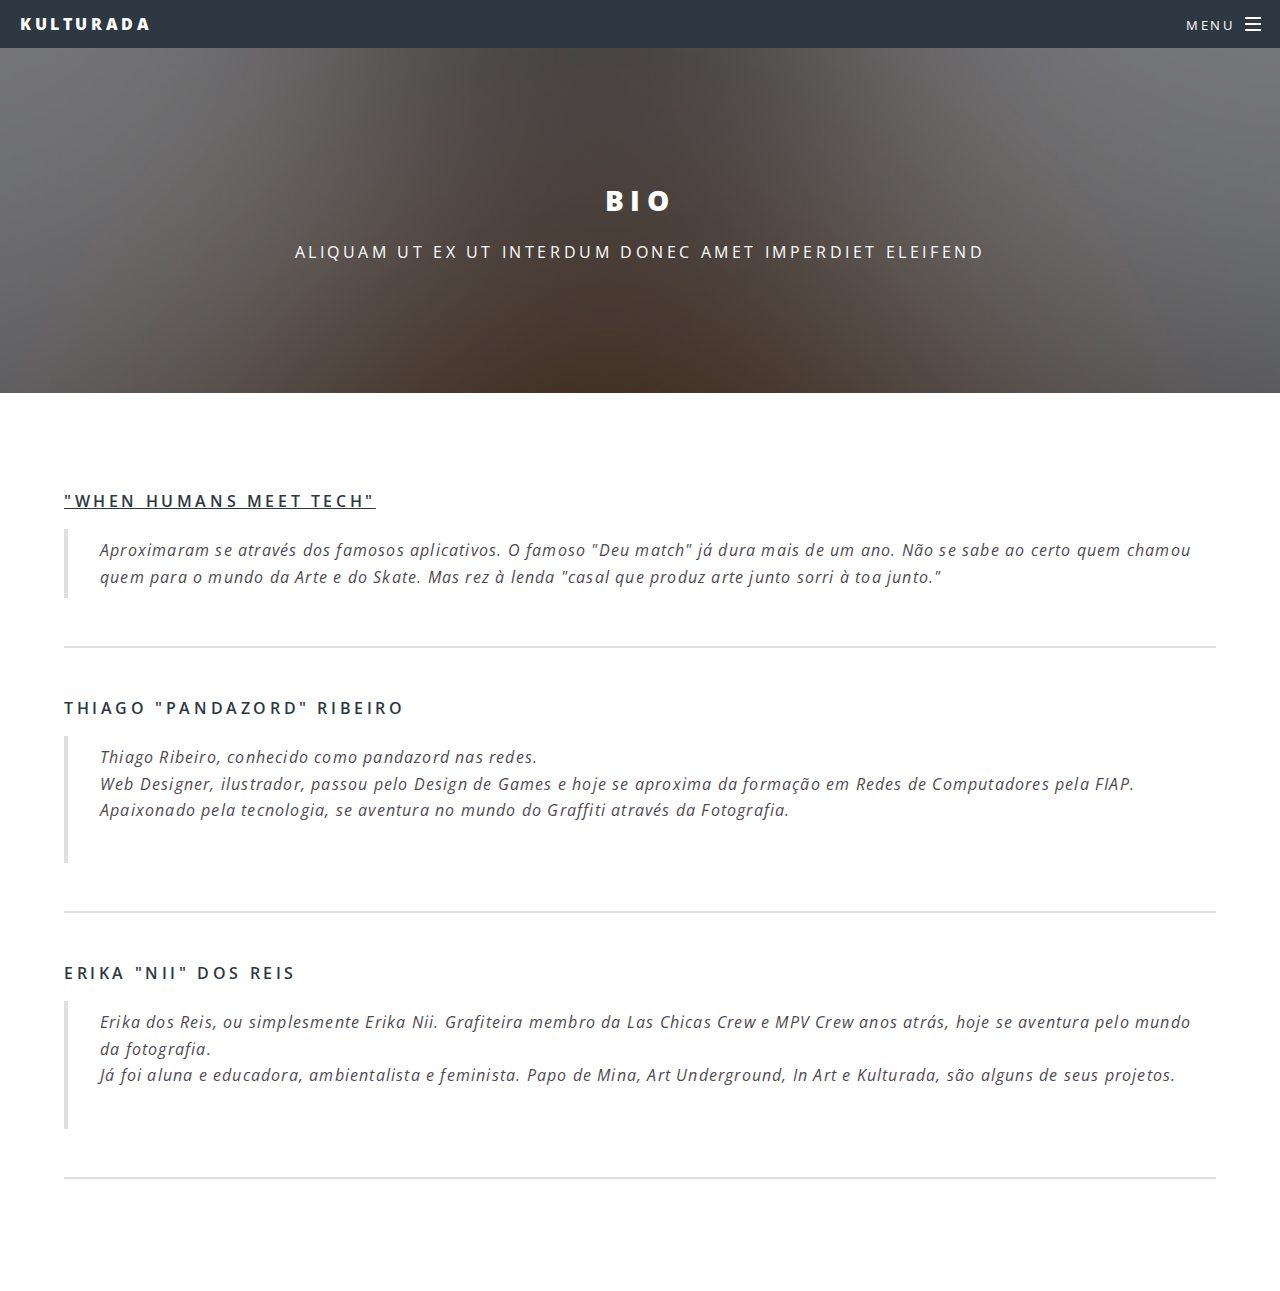
==== bio.html @ b76f2cf1 "Update bio.html" ====
<!DOCTYPE HTML>
<!--
	Spectral by HTML5 UP
	html5up.net | @ajlkn
	Free for personal and commercial use under the CCA 3.0 license (html5up.net/license)
-->
<html>
	<head>
		<title>Bio</title>
		<meta charset="utf-8" />
		<meta name="viewport" content="width=device-width, initial-scale=1, user-scalable=no" />
		<link rel="stylesheet" href="assets/css/main.css" />
		<noscript><link rel="stylesheet" href="assets/css/noscript.css" /></noscript>
	</head>
	<body class="is-preload">

		<!-- Page Wrapper -->
			<div id="page-wrapper">

				<!-- Header -->
					<header id="header">
						<h1><a href="index.html">Kulturada</a></h1>
						<nav id="nav">
							<ul>
								<li class="special">
									<a href="#menu" class="menuToggle"><span>Menu</span></a>
									<div id="menu">
										<ul>
											<li><a href="index.html">Home</a></li>
											<li><a href="loja.html">Loja</a></li>
											<li><a href="bio.html">Bio</a></li>
											<li><a href="contato.html">Contato</a></li>
										</ul>
									</div>
								</li>
							</ul>
						</nav>
					</header>

				<!-- Main -->
					<article id="main">
						<header>
							<h2>Bio</h2>
							<p>Aliquam ut ex ut interdum donec amet imperdiet eleifend</p>
						</header>
						<section class="wrapper style5">
							<div class="inner">

								<section>
									<h4><b><u>"When Humans meet Tech"</b></u></h4>
									<blockquote>Aproximaram se através dos famosos aplicativos. O famoso "Deu match" já dura mais de um ano. Não se sabe ao certo quem chamou quem para o mundo da Arte e do Skate. Mas rez à lenda "casal que produz arte junto sorri à toa junto."</blockquote>
									<hr />
									
									<h4><b>Thiago "pandazord" Ribeiro</b></h4>
									<blockquote>Thiago Ribeiro, conhecido como pandazord nas redes.
									<p>Web Designer, ilustrador, passou pelo Design de Games e hoje se aproxima da formação em Redes de Computadores pela FIAP. Apaixonado pela tecnologia, se aventura no mundo do Graffiti através da Fotografia.</p></blockquote>
									<hr />
									<h4><b>Erika "Nii" dos Reis</b></h4>
									<blockquote>Erika dos Reis, ou simplesmente Erika Nii.
									Grafiteira membro da Las Chicas Crew e MPV Crew anos atrás, hoje se aventura pelo mundo da fotografia.
									<p>Já foi aluna e educadora, ambientalista e feminista. Papo de Mina, Art Underground, In Art e Kulturada, são alguns de seus projetos.</p></blockquote>
									<hr />
								


			</div>

		<!-- Scripts -->
			<script src="assets/js/jquery.min.js"></script>
			<script src="assets/js/jquery.scrollex.min.js"></script>
			<script src="assets/js/jquery.scrolly.min.js"></script>
			<script src="assets/js/browser.min.js"></script>
			<script src="assets/js/breakpoints.min.js"></script>
			<script src="assets/js/util.js"></script>
			<script src="assets/js/main.js"></script>

	</body>
</html>
---- assets/css/main.css ----
@import url(font-awesome.min.css);
@import url("https://fonts.googleapis.com/css?family=Open+Sans:400,400italic,600,600italic,800,800italic");

/*
	Spectral by HTML5 UP
	html5up.net | @ajlkn
	Free for personal and commercial use under the CCA 3.0 license (html5up.net/license)
*/

html, body, div, span, applet, object,
iframe, h1, h2, h3, h4, h5, h6, p, blockquote,
pre, a, abbr, acronym, address, big, cite,
code, del, dfn, em, img, ins, kbd, q, s, samp,
small, strike, strong, sub, sup, tt, var, b,
u, i, center, dl, dt, dd, ol, ul, li, fieldset,
form, label, legend, table, caption, tbody,
tfoot, thead, tr, th, td, article, aside,
canvas, details, embed, figure, figcaption,
footer, header, hgroup, menu, nav, output, ruby,
section, summary, time, mark, audio, video {
	margin: 0;
	padding: 0;
	border: 0;
	font-size: 100%;
	font: inherit;
	vertical-align: baseline;}

article, aside, details, figcaption, figure,
footer, header, hgroup, menu, nav, section {
	display: block;}

body {
	line-height: 1;
}

ol, ul {
	list-style: none;
}

blockquote, q {
	quotes: none;
}

	blockquote:before, blockquote:after, q:before, q:after {
		content: '';
		content: none;
	}

table {
	border-collapse: collapse;
	border-spacing: 0;
}

body {
	-webkit-text-size-adjust: none;
}

mark {
	background-color: transparent;
	color: inherit;
}

input::-moz-focus-inner {
	border: 0;
	padding: 0;
}

input, select, textarea {
	-moz-appearance: none;
	-webkit-appearance: none;
	-ms-appearance: none;
	appearance: none;
}

/* Basic */

	@-ms-viewport {
		width: device-width;
	}

	html {
		box-sizing: border-box;
	}

	*, *:before, *:after {
		box-sizing: inherit;
	}

	body {
		background: #2e3842;
	}

		body.is-preload *, body.is-preload *:before, body.is-preload *:after {
			-moz-animation: none !important;
			-webkit-animation: none !important;
			-ms-animation: none !important;
			animation: none !important;
			-moz-transition: none !important;
			-webkit-transition: none !important;
			-ms-transition: none !important;
			transition: none !important;
		}

	body, input, select, textarea {
		color: #fff;
		font-family: "Open Sans", Helvetica, sans-serif;
		font-size: 15pt;
		font-weight: 400;
		letter-spacing: 0.075em;
		line-height: 1.65em;
	}

		@media screen and (max-width: 1680px) {

			body, input, select, textarea {
				font-size: 13pt;
			}

		}

		@media screen and (max-width: 1280px) {

			body, input, select, textarea {
				font-size: 12pt;
			}

		}

		@media screen and (max-width: 736px) {

			body, input, select, textarea {
				font-size: 11pt;
				letter-spacing: 0.0375em;
			}

		}

	a {
		-moz-transition: color 0.2s ease, border-bottom-color 0.2s ease;
		-webkit-transition: color 0.2s ease, border-bottom-color 0.2s ease;
		-ms-transition: color 0.2s ease, border-bottom-color 0.2s ease;
		transition: color 0.2s ease, border-bottom-color 0.2s ease;
		border-bottom: dotted 1px;
		color: inherit;
		text-decoration: none;
	}

		a:hover {
			border-bottom-color: transparent;
		}

	strong, b {
		color: #fff;
		font-weight: 600;
	}

	em, i {
		font-style: italic;
	}

	p {
		margin: 0 0 2em 0;
	}

	h1, h2, h3, h4, h5, h6 {
		color: #fff;
		font-weight: 800;
		letter-spacing: 0.225em;
		line-height: 1em;
		margin: 0 0 1em 0;
		text-transform: uppercase;
	}

		h1 a, h2 a, h3 a, h4 a, h5 a, h6 a {
			color: inherit;
			text-decoration: none;
		}

	h2 {
		font-size: 1.35em;
		line-height: 1.75em;
	}

		@media screen and (max-width: 736px) {

			h2 {
				font-size: 1.1em;
				line-height: 1.65em;
			}

		}

	h3 {
		font-size: 1.15em;
		line-height: 1.75em;
	}

		@media screen and (max-width: 736px) {

			h3 {
				font-size: 1em;
				line-height: 1.65em;
			}

		}

	h4 {
		font-size: 1em;
		line-height: 1.5em;
	}

	h5 {
		font-size: 0.8em;
		line-height: 1.5em;
	}

	h6 {
		font-size: 0.7em;
		line-height: 1.5em;
	}

	sub {
		font-size: 0.8em;
		position: relative;
		top: 0.5em;
	}

	sup {
		font-size: 0.8em;
		position: relative;
		top: -0.5em;
	}

	hr {
		border: 0;
		border-bottom: solid 2px #fff;
		margin: 3em 0;
	}

		hr.major {
			margin: 4.5em 0;
		}

	blockquote {
		border-left: solid 4px #fff;
		font-style: italic;
		margin: 0 0 2em 0;
		padding: 0.5em 0 0.5em 2em;
	}

	code {
		background: rgba(144, 144, 144, 0.25);
		border-radius: 3px;
		font-family: "Courier New", monospace;
		font-size: 0.9em;
		letter-spacing: 0;
		margin: 0 0.25em;
		padding: 0.25em 0.65em;
	}

	pre {
		-webkit-overflow-scrolling: touch;
		font-family: "Courier New", monospace;
		font-size: 0.9em;
		margin: 0 0 2em 0;
	}

		pre code {
			display: block;
			line-height: 1.75em;
			padding: 1em 1.5em;
			overflow-x: auto;
		}

	.align-left {
		text-align: left;
	}

	.align-center {
		text-align: center;
	}

	.align-right {
		text-align: right;
	}

/* Row */

	.row {
		display: flex;
		flex-wrap: wrap;
		box-sizing: border-box;
		align-items: stretch;
	}

		.row > * {
			box-sizing: border-box;
		}

		.row.gtr-uniform > * > :last-child {
			margin-bottom: 0;
		}

		.row.aln-left {
			justify-content: flex-start;
		}

		.row.aln-center {
			justify-content: center;
		}

		.row.aln-right {
			justify-content: flex-end;
		}

		.row.aln-top {
			align-items: flex-start;
		}

		.row.aln-middle {
			align-items: center;
		}

		.row.aln-bottom {
			align-items: flex-end;
		}

		.row > .imp {
			order: -1;
		}

		.row > .col-1 {
			width: 8.3333333333%;
		}

		.row > .off-1 {
			margin-left: 8.3333333333%;
		}

		.row > .col-2 {
			width: 16.6666666667%;
		}

		.row > .off-2 {
			margin-left: 16.6666666667%;
		}

		.row > .col-3 {
			width: 25%;
		}

		.row > .off-3 {
			margin-left: 25%;
		}

		.row > .col-4 {
			width: 33.3333333333%;
		}

		.row > .off-4 {
			margin-left: 33.3333333333%;
		}

		.row > .col-5 {
			width: 41.6666666667%;
		}

		.row > .off-5 {
			margin-left: 41.6666666667%;
		}

		.row > .col-6 {
			width: 50%;
		}

		.row > .off-6 {
			margin-left: 50%;
		}

		.row > .col-7 {
			width: 58.3333333333%;
		}

		.row > .off-7 {
			margin-left: 58.3333333333%;
		}

		.row > .col-8 {
			width: 66.6666666667%;
		}

		.row > .off-8 {
			margin-left: 66.6666666667%;
		}

		.row > .col-9 {
			width: 75%;
		}

		.row > .off-9 {
			margin-left: 75%;
		}

		.row > .col-10 {
			width: 83.3333333333%;
		}

		.row > .off-10 {
			margin-left: 83.3333333333%;
		}

		.row > .col-11 {
			width: 91.6666666667%;
		}

		.row > .off-11 {
			margin-left: 91.6666666667%;
		}

		.row > .col-12 {
			width: 100%;
		}

		.row > .off-12 {
			margin-left: 100%;
		}

		.row.gtr-0 {
			margin-top: 0;
			margin-left: 0em;
		}

			.row.gtr-0 > * {
				padding: 0 0 0 0em;
			}

			.row.gtr-0.gtr-uniform {
				margin-top: 0em;
			}

				.row.gtr-0.gtr-uniform > * {
					padding-top: 0em;
				}

		.row.gtr-25 {
			margin-top: 0;
			margin-left: -0.375em;
		}

			.row.gtr-25 > * {
				padding: 0 0 0 0.375em;
			}

			.row.gtr-25.gtr-uniform {
				margin-top: -0.375em;
			}

				.row.gtr-25.gtr-uniform > * {
					padding-top: 0.375em;
				}

		.row.gtr-50 {
			margin-top: 0;
			margin-left: -0.75em;
		}

			.row.gtr-50 > * {
				padding: 0 0 0 0.75em;
			}

			.row.gtr-50.gtr-uniform {
				margin-top: -0.75em;
			}

				.row.gtr-50.gtr-uniform > * {
					padding-top: 0.75em;
				}

		.row {
			margin-top: 0;
			margin-left: -1.5em;
		}

			.row > * {
				padding: 0 0 0 1.5em;
			}

			.row.gtr-uniform {
				margin-top: -1.5em;
			}

				.row.gtr-uniform > * {
					padding-top: 1.5em;
				}

		.row.gtr-150 {
			margin-top: 0;
			margin-left: -2.25em;
		}

			.row.gtr-150 > * {
				padding: 0 0 0 2.25em;
			}

			.row.gtr-150.gtr-uniform {
				margin-top: -2.25em;
			}

				.row.gtr-150.gtr-uniform > * {
					padding-top: 2.25em;
				}

		.row.gtr-200 {
			margin-top: 0;
			margin-left: -3em;
		}

			.row.gtr-200 > * {
				padding: 0 0 0 3em;
			}

			.row.gtr-200.gtr-uniform {
				margin-top: -3em;
			}

				.row.gtr-200.gtr-uniform > * {
					padding-top: 3em;
				}

		@media screen and (max-width: 1680px) {

			.row {
				display: flex;
				flex-wrap: wrap;
				box-sizing: border-box;
				align-items: stretch;
			}

				.row > * {
					box-sizing: border-box;
				}

				.row.gtr-uniform > * > :last-child {
					margin-bottom: 0;
				}

				.row.aln-left {
					justify-content: flex-start;
				}

				.row.aln-center {
					justify-content: center;
				}

				.row.aln-right {
					justify-content: flex-end;
				}

				.row.aln-top {
					align-items: flex-start;
				}

				.row.aln-middle {
					align-items: center;
				}

				.row.aln-bottom {
					align-items: flex-end;
				}

				.row > .imp-xlarge {
					order: -1;
				}

				.row > .col-1-xlarge {
					width: 8.3333333333%;
				}

				.row > .off-1-xlarge {
					margin-left: 8.3333333333%;
				}

				.row > .col-2-xlarge {
					width: 16.6666666667%;
				}

				.row > .off-2-xlarge {
					margin-left: 16.6666666667%;
				}

				.row > .col-3-xlarge {
					width: 25%;
				}

				.row > .off-3-xlarge {
					margin-left: 25%;
				}

				.row > .col-4-xlarge {
					width: 33.3333333333%;
				}

				.row > .off-4-xlarge {
					margin-left: 33.3333333333%;
				}

				.row > .col-5-xlarge {
					width: 41.6666666667%;
				}

				.row > .off-5-xlarge {
					margin-left: 41.6666666667%;
				}

				.row > .col-6-xlarge {
					width: 50%;
				}

				.row > .off-6-xlarge {
					margin-left: 50%;
				}

				.row > .col-7-xlarge {
					width: 58.3333333333%;
				}

				.row > .off-7-xlarge {
					margin-left: 58.3333333333%;
				}

				.row > .col-8-xlarge {
					width: 66.6666666667%;
				}

				.row > .off-8-xlarge {
					margin-left: 66.6666666667%;
				}

				.row > .col-9-xlarge {
					width: 75%;
				}

				.row > .off-9-xlarge {
					margin-left: 75%;
				}

				.row > .col-10-xlarge {
					width: 83.3333333333%;
				}

				.row > .off-10-xlarge {
					margin-left: 83.3333333333%;
				}

				.row > .col-11-xlarge {
					width: 91.6666666667%;
				}

				.row > .off-11-xlarge {
					margin-left: 91.6666666667%;
				}

				.row > .col-12-xlarge {
					width: 100%;
				}

				.row > .off-12-xlarge {
					margin-left: 100%;
				}

				.row.gtr-0 {
					margin-top: 0;
					margin-left: 0em;
				}

					.row.gtr-0 > * {
						padding: 0 0 0 0em;
					}

					.row.gtr-0.gtr-uniform {
						margin-top: 0em;
					}

						.row.gtr-0.gtr-uniform > * {
							padding-top: 0em;
						}

				.row.gtr-25 {
					margin-top: 0;
					margin-left: -0.375em;
				}

					.row.gtr-25 > * {
						padding: 0 0 0 0.375em;
					}

					.row.gtr-25.gtr-uniform {
						margin-top: -0.375em;
					}

						.row.gtr-25.gtr-uniform > * {
							padding-top: 0.375em;
						}

				.row.gtr-50 {
					margin-top: 0;
					margin-left: -0.75em;
				}

					.row.gtr-50 > * {
						padding: 0 0 0 0.75em;
					}

					.row.gtr-50.gtr-uniform {
						margin-top: -0.75em;
					}

						.row.gtr-50.gtr-uniform > * {
							padding-top: 0.75em;
						}

				.row {
					margin-top: 0;
					margin-left: -1.5em;
				}

					.row > * {
						padding: 0 0 0 1.5em;
					}

					.row.gtr-uniform {
						margin-top: -1.5em;
					}

						.row.gtr-uniform > * {
							padding-top: 1.5em;
						}

				.row.gtr-150 {
					margin-top: 0;
					margin-left: -2.25em;
				}

					.row.gtr-150 > * {
						padding: 0 0 0 2.25em;
					}

					.row.gtr-150.gtr-uniform {
						margin-top: -2.25em;
					}

						.row.gtr-150.gtr-uniform > * {
							padding-top: 2.25em;
						}

				.row.gtr-200 {
					margin-top: 0;
					margin-left: -3em;
				}

					.row.gtr-200 > * {
						padding: 0 0 0 3em;
					}

					.row.gtr-200.gtr-uniform {
						margin-top: -3em;
					}

						.row.gtr-200.gtr-uniform > * {
							padding-top: 3em;
						}

		}

		@media screen and (max-width: 1280px) {

			.row {
				display: flex;
				flex-wrap: wrap;
				box-sizing: border-box;
				align-items: stretch;
			}

				.row > * {
					box-sizing: border-box;
				}

				.row.gtr-uniform > * > :last-child {
					margin-bottom: 0;
				}

				.row.aln-left {
					justify-content: flex-start;
				}

				.row.aln-center {
					justify-content: center;
				}

				.row.aln-right {
					justify-content: flex-end;
				}

				.row.aln-top {
					align-items: flex-start;
				}

				.row.aln-middle {
					align-items: center;
				}

				.row.aln-bottom {
					align-items: flex-end;
				}

				.row > .imp-large {
					order: -1;
				}

				.row > .col-1-large {
					width: 8.3333333333%;
				}

				.row > .off-1-large {
					margin-left: 8.3333333333%;
				}

				.row > .col-2-large {
					width: 16.6666666667%;
				}

				.row > .off-2-large {
					margin-left: 16.6666666667%;
				}

				.row > .col-3-large {
					width: 25%;
				}

				.row > .off-3-large {
					margin-left: 25%;
				}

				.row > .col-4-large {
					width: 33.3333333333%;
				}

				.row > .off-4-large {
					margin-left: 33.3333333333%;
				}

				.row > .col-5-large {
					width: 41.6666666667%;
				}

				.row > .off-5-large {
					margin-left: 41.6666666667%;
				}

				.row > .col-6-large {
					width: 50%;
				}

				.row > .off-6-large {
					margin-left: 50%;
				}

				.row > .col-7-large {
					width: 58.3333333333%;
				}

				.row > .off-7-large {
					margin-left: 58.3333333333%;
				}

				.row > .col-8-large {
					width: 66.6666666667%;
				}

				.row > .off-8-large {
					margin-left: 66.6666666667%;
				}

				.row > .col-9-large {
					width: 75%;
				}

				.row > .off-9-large {
					margin-left: 75%;
				}

				.row > .col-10-large {
					width: 83.3333333333%;
				}

				.row > .off-10-large {
					margin-left: 83.3333333333%;
				}

				.row > .col-11-large {
					width: 91.6666666667%;
				}

				.row > .off-11-large {
					margin-left: 91.6666666667%;
				}

				.row > .col-12-large {
					width: 100%;
				}

				.row > .off-12-large {
					margin-left: 100%;
				}

				.row.gtr-0 {
					margin-top: 0;
					margin-left: 0em;
				}

					.row.gtr-0 > * {
						padding: 0 0 0 0em;
					}

					.row.gtr-0.gtr-uniform {
						margin-top: 0em;
					}

						.row.gtr-0.gtr-uniform > * {
							padding-top: 0em;
						}

				.row.gtr-25 {
					margin-top: 0;
					margin-left: -0.375em;
				}

					.row.gtr-25 > * {
						padding: 0 0 0 0.375em;
					}

					.row.gtr-25.gtr-uniform {
						margin-top: -0.375em;
					}

						.row.gtr-25.gtr-uniform > * {
							padding-top: 0.375em;
						}

				.row.gtr-50 {
					margin-top: 0;
					margin-left: -0.75em;
				}

					.row.gtr-50 > * {
						padding: 0 0 0 0.75em;
					}

					.row.gtr-50.gtr-uniform {
						margin-top: -0.75em;
					}

						.row.gtr-50.gtr-uniform > * {
							padding-top: 0.75em;
						}

				.row {
					margin-top: 0;
					margin-left: -1.5em;
				}

					.row > * {
						padding: 0 0 0 1.5em;
					}

					.row.gtr-uniform {
						margin-top: -1.5em;
					}

						.row.gtr-uniform > * {
							padding-top: 1.5em;
						}

				.row.gtr-150 {
					margin-top: 0;
					margin-left: -2.25em;
				}

					.row.gtr-150 > * {
						padding: 0 0 0 2.25em;
					}

					.row.gtr-150.gtr-uniform {
						margin-top: -2.25em;
					}

						.row.gtr-150.gtr-uniform > * {
							padding-top: 2.25em;
						}

				.row.gtr-200 {
					margin-top: 0;
					margin-left: -3em;
				}

					.row.gtr-200 > * {
						padding: 0 0 0 3em;
					}

					.row.gtr-200.gtr-uniform {
						margin-top: -3em;
					}

						.row.gtr-200.gtr-uniform > * {
							padding-top: 3em;
						}

		}

		@media screen and (max-width: 980px) {

			.row {
				display: flex;
				flex-wrap: wrap;
				box-sizing: border-box;
				align-items: stretch;
			}

				.row > * {
					box-sizing: border-box;
				}

				.row.gtr-uniform > * > :last-child {
					margin-bottom: 0;
				}

				.row.aln-left {
					justify-content: flex-start;
				}

				.row.aln-center {
					justify-content: center;
				}

				.row.aln-right {
					justify-content: flex-end;
				}

				.row.aln-top {
					align-items: flex-start;
				}

				.row.aln-middle {
					align-items: center;
				}

				.row.aln-bottom {
					align-items: flex-end;
				}

				.row > .imp-medium {
					order: -1;
				}

				.row > .col-1-medium {
					width: 8.3333333333%;
				}

				.row > .off-1-medium {
					margin-left: 8.3333333333%;
				}

				.row > .col-2-medium {
					width: 16.6666666667%;
				}

				.row > .off-2-medium {
					margin-left: 16.6666666667%;
				}

				.row > .col-3-medium {
					width: 25%;
				}

				.row > .off-3-medium {
					margin-left: 25%;
				}

				.row > .col-4-medium {
					width: 33.3333333333%;
				}

				.row > .off-4-medium {
					margin-left: 33.3333333333%;
				}

				.row > .col-5-medium {
					width: 41.6666666667%;
				}

				.row > .off-5-medium {
					margin-left: 41.6666666667%;
				}

				.row > .col-6-medium {
					width: 50%;
				}

				.row > .off-6-medium {
					margin-left: 50%;
				}

				.row > .col-7-medium {
					width: 58.3333333333%;
				}

				.row > .off-7-medium {
					margin-left: 58.3333333333%;
				}

				.row > .col-8-medium {
					width: 66.6666666667%;
				}

				.row > .off-8-medium {
					margin-left: 66.6666666667%;
				}

				.row > .col-9-medium {
					width: 75%;
				}

				.row > .off-9-medium {
					margin-left: 75%;
				}

				.row > .col-10-medium {
					width: 83.3333333333%;
				}

				.row > .off-10-medium {
					margin-left: 83.3333333333%;
				}

				.row > .col-11-medium {
					width: 91.6666666667%;
				}

				.row > .off-11-medium {
					margin-left: 91.6666666667%;
				}

				.row > .col-12-medium {
					width: 100%;
				}

				.row > .off-12-medium {
					margin-left: 100%;
				}

				.row.gtr-0 {
					margin-top: 0;
					margin-left: 0em;
				}

					.row.gtr-0 > * {
						padding: 0 0 0 0em;
					}

					.row.gtr-0.gtr-uniform {
						margin-top: 0em;
					}

						.row.gtr-0.gtr-uniform > * {
							padding-top: 0em;
						}

				.row.gtr-25 {
					margin-top: 0;
					margin-left: -0.375em;
				}

					.row.gtr-25 > * {
						padding: 0 0 0 0.375em;
					}

					.row.gtr-25.gtr-uniform {
						margin-top: -0.375em;
					}

						.row.gtr-25.gtr-uniform > * {
							padding-top: 0.375em;
						}

				.row.gtr-50 {
					margin-top: 0;
					margin-left: -0.75em;
				}

					.row.gtr-50 > * {
						padding: 0 0 0 0.75em;
					}

					.row.gtr-50.gtr-uniform {
						margin-top: -0.75em;
					}

						.row.gtr-50.gtr-uniform > * {
							padding-top: 0.75em;
						}

				.row {
					margin-top: 0;
					margin-left: -1.5em;
				}

					.row > * {
						padding: 0 0 0 1.5em;
					}

					.row.gtr-uniform {
						margin-top: -1.5em;
					}

						.row.gtr-uniform > * {
							padding-top: 1.5em;
						}

				.row.gtr-150 {
					margin-top: 0;
					margin-left: -2.25em;
				}

					.row.gtr-150 > * {
						padding: 0 0 0 2.25em;
					}

					.row.gtr-150.gtr-uniform {
						margin-top: -2.25em;
					}

						.row.gtr-150.gtr-uniform > * {
							padding-top: 2.25em;
						}

				.row.gtr-200 {
					margin-top: 0;
					margin-left: -3em;
				}

					.row.gtr-200 > * {
						padding: 0 0 0 3em;
					}

					.row.gtr-200.gtr-uniform {
						margin-top: -3em;
					}

						.row.gtr-200.gtr-uniform > * {
							padding-top: 3em;
						}

		}

		@media screen and (max-width: 736px) {

			.row {
				display: flex;
				flex-wrap: wrap;
				box-sizing: border-box;
				align-items: stretch;
			}

				.row > * {
					box-sizing: border-box;
				}

				.row.gtr-uniform > * > :last-child {
					margin-bottom: 0;
				}

				.row.aln-left {
					justify-content: flex-start;
				}

				.row.aln-center {
					justify-content: center;
				}

				.row.aln-right {
					justify-content: flex-end;
				}

				.row.aln-top {
					align-items: flex-start;
				}

				.row.aln-middle {
					align-items: center;
				}

				.row.aln-bottom {
					align-items: flex-end;
				}

				.row > .imp-small {
					order: -1;
				}

				.row > .col-1-small {
					width: 8.3333333333%;
				}

				.row > .off-1-small {
					margin-left: 8.3333333333%;
				}

				.row > .col-2-small {
					width: 16.6666666667%;
				}

				.row > .off-2-small {
					margin-left: 16.6666666667%;
				}

				.row > .col-3-small {
					width: 25%;
				}

				.row > .off-3-small {
					margin-left: 25%;
				}

				.row > .col-4-small {
					width: 33.3333333333%;
				}

				.row > .off-4-small {
					margin-left: 33.3333333333%;
				}

				.row > .col-5-small {
					width: 41.6666666667%;
				}

				.row > .off-5-small {
					margin-left: 41.6666666667%;
				}

				.row > .col-6-small {
					width: 50%;
				}

				.row > .off-6-small {
					margin-left: 50%;
				}

				.row > .col-7-small {
					width: 58.3333333333%;
				}

				.row > .off-7-small {
					margin-left: 58.3333333333%;
				}

				.row > .col-8-small {
					width: 66.6666666667%;
				}

				.row > .off-8-small {
					margin-left: 66.6666666667%;
				}

				.row > .col-9-small {
					width: 75%;
				}

				.row > .off-9-small {
					margin-left: 75%;
				}

				.row > .col-10-small {
					width: 83.3333333333%;
				}

				.row > .off-10-small {
					margin-left: 83.3333333333%;
				}

				.row > .col-11-small {
					width: 91.6666666667%;
				}

				.row > .off-11-small {
					margin-left: 91.6666666667%;
				}

				.row > .col-12-small {
					width: 100%;
				}

				.row > .off-12-small {
					margin-left: 100%;
				}

				.row.gtr-0 {
					margin-top: 0;
					margin-left: 0em;
				}

					.row.gtr-0 > * {
						padding: 0 0 0 0em;
					}

					.row.gtr-0.gtr-uniform {
						margin-top: 0em;
					}

						.row.gtr-0.gtr-uniform > * {
							padding-top: 0em;
						}

				.row.gtr-25 {
					margin-top: 0;
					margin-left: -0.375em;
				}

					.row.gtr-25 > * {
						padding: 0 0 0 0.375em;
					}

					.row.gtr-25.gtr-uniform {
						margin-top: -0.375em;
					}

						.row.gtr-25.gtr-uniform > * {
							padding-top: 0.375em;
						}

				.row.gtr-50 {
					margin-top: 0;
					margin-left: -0.75em;
				}

					.row.gtr-50 > * {
						padding: 0 0 0 0.75em;
					}

					.row.gtr-50.gtr-uniform {
						margin-top: -0.75em;
					}

						.row.gtr-50.gtr-uniform > * {
							padding-top: 0.75em;
						}

				.row {
					margin-top: 0;
					margin-left: -1.5em;
				}

					.row > * {
						padding: 0 0 0 1.5em;
					}

					.row.gtr-uniform {
						margin-top: -1.5em;
					}

						.row.gtr-uniform > * {
							padding-top: 1.5em;
						}

				.row.gtr-150 {
					margin-top: 0;
					margin-left: -2.25em;
				}

					.row.gtr-150 > * {
						padding: 0 0 0 2.25em;
					}

					.row.gtr-150.gtr-uniform {
						margin-top: -2.25em;
					}

						.row.gtr-150.gtr-uniform > * {
							padding-top: 2.25em;
						}

				.row.gtr-200 {
					margin-top: 0;
					margin-left: -3em;
				}

					.row.gtr-200 > * {
						padding: 0 0 0 3em;
					}

					.row.gtr-200.gtr-uniform {
						margin-top: -3em;
					}

						.row.gtr-200.gtr-uniform > * {
							padding-top: 3em;
						}

		}

		@media screen and (max-width: 480px) {

			.row {
				display: flex;
				flex-wrap: wrap;
				box-sizing: border-box;
				align-items: stretch;
			}

				.row > * {
					box-sizing: border-box;
				}

				.row.gtr-uniform > * > :last-child {
					margin-bottom: 0;
				}

				.row.aln-left {
					justify-content: flex-start;
				}

				.row.aln-center {
					justify-content: center;
				}

				.row.aln-right {
					justify-content: flex-end;
				}

				.row.aln-top {
					align-items: flex-start;
				}

				.row.aln-middle {
					align-items: center;
				}

				.row.aln-bottom {
					align-items: flex-end;
				}

				.row > .imp-xsmall {
					order: -1;
				}

				.row > .col-1-xsmall {
					width: 8.3333333333%;
				}

				.row > .off-1-xsmall {
					margin-left: 8.3333333333%;
				}

				.row > .col-2-xsmall {
					width: 16.6666666667%;
				}

				.row > .off-2-xsmall {
					margin-left: 16.6666666667%;
				}

				.row > .col-3-xsmall {
					width: 25%;
				}

				.row > .off-3-xsmall {
					margin-left: 25%;
				}

				.row > .col-4-xsmall {
					width: 33.3333333333%;
				}

				.row > .off-4-xsmall {
					margin-left: 33.3333333333%;
				}

				.row > .col-5-xsmall {
					width: 41.6666666667%;
				}

				.row > .off-5-xsmall {
					margin-left: 41.6666666667%;
				}

				.row > .col-6-xsmall {
					width: 50%;
				}

				.row > .off-6-xsmall {
					margin-left: 50%;
				}

				.row > .col-7-xsmall {
					width: 58.3333333333%;
				}

				.row > .off-7-xsmall {
					margin-left: 58.3333333333%;
				}

				.row > .col-8-xsmall {
					width: 66.6666666667%;
				}

				.row > .off-8-xsmall {
					margin-left: 66.6666666667%;
				}

				.row > .col-9-xsmall {
					width: 75%;
				}

				.row > .off-9-xsmall {
					margin-left: 75%;
				}

				.row > .col-10-xsmall {
					width: 83.3333333333%;
				}

				.row > .off-10-xsmall {
					margin-left: 83.3333333333%;
				}

				.row > .col-11-xsmall {
					width: 91.6666666667%;
				}

				.row > .off-11-xsmall {
					margin-left: 91.6666666667%;
				}

				.row > .col-12-xsmall {
					width: 100%;
				}

				.row > .off-12-xsmall {
					margin-left: 100%;
				}

				.row.gtr-0 {
					margin-top: 0;
					margin-left: 0em;
				}

					.row.gtr-0 > * {
						padding: 0 0 0 0em;
					}

					.row.gtr-0.gtr-uniform {
						margin-top: 0em;
					}

						.row.gtr-0.gtr-uniform > * {
							padding-top: 0em;
						}

				.row.gtr-25 {
					margin-top: 0;
					margin-left: -0.375em;
				}

					.row.gtr-25 > * {
						padding: 0 0 0 0.375em;
					}

					.row.gtr-25.gtr-uniform {
						margin-top: -0.375em;
					}

						.row.gtr-25.gtr-uniform > * {
							padding-top: 0.375em;
						}

				.row.gtr-50 {
					margin-top: 0;
					margin-left: -0.75em;
				}

					.row.gtr-50 > * {
						padding: 0 0 0 0.75em;
					}

					.row.gtr-50.gtr-uniform {
						margin-top: -0.75em;
					}

						.row.gtr-50.gtr-uniform > * {
							padding-top: 0.75em;
						}

				.row {
					margin-top: 0;
					margin-left: -1.5em;
				}

					.row > * {
						padding: 0 0 0 1.5em;
					}

					.row.gtr-uniform {
						margin-top: -1.5em;
					}

						.row.gtr-uniform > * {
							padding-top: 1.5em;
						}

				.row.gtr-150 {
					margin-top: 0;
					margin-left: -2.25em;
				}

					.row.gtr-150 > * {
						padding: 0 0 0 2.25em;
					}

					.row.gtr-150.gtr-uniform {
						margin-top: -2.25em;
					}

						.row.gtr-150.gtr-uniform > * {
							padding-top: 2.25em;
						}

				.row.gtr-200 {
					margin-top: 0;
					margin-left: -3em;
				}

					.row.gtr-200 > * {
						padding: 0 0 0 3em;
					}

					.row.gtr-200.gtr-uniform {
						margin-top: -3em;
					}

						.row.gtr-200.gtr-uniform > * {
							padding-top: 3em;
						}

		}

/* Section/Article */

	section.special, article.special {
		text-align: center;
	}

	header p {
		color: rgba(255, 255, 255, 0.5);
		position: relative;
		top: -0.25em;
	}

	header h3 + p {
		font-size: 1.1em;
	}

	header h4 + p,
	header h5 + p,
	header h6 + p {
		font-size: 0.9em;
	}

	header.major {
		margin: 0 0 3.5em 0;
	}

		header.major h2, header.major h3, header.major h4, header.major h5, header.major h6 {
			border-bottom: solid 2px #fff;
			display: inline-block;
			padding-bottom: 1em;
			position: relative;
		}

			header.major h2:after, header.major h3:after, header.major h4:after, header.major h5:after, header.major h6:after {
				content: '';
				display: block;
				height: 1px;
			}

		header.major p {
			color: #fff;
			top: 0;
		}

		@media screen and (max-width: 736px) {

			header.major {
				margin: 0 0 2em 0;
			}

		}

	@media screen and (max-width: 980px) {

		header br {
			display: none;
		}

	}

/* Form */

	form {
		margin: 0 0 2em 0;
	}

	label {
		color: #fff;
		display: block;
		font-size: 0.9em;
		font-weight: 600;
		margin: 0 0 1em 0;
	}

	input[type="text"],
	input[type="password"],
	input[type="email"],
	select,
	textarea {
		-moz-appearance: none;
		-webkit-appearance: none;
		-ms-appearance: none;
		appearance: none;
		background-color: rgba(144, 144, 144, 0.25);
		border-radius: 3px;
		border: none;
		color: inherit;
		display: block;
		outline: 0;
		padding: 0 1em;
		text-decoration: none;
		width: 100%;
	}

		input[type="text"]:invalid,
		input[type="password"]:invalid,
		input[type="email"]:invalid,
		select:invalid,
		textarea:invalid {
			box-shadow: none;
		}

		input[type="text"]:focus,
		input[type="password"]:focus,
		input[type="email"]:focus,
		select:focus,
		textarea:focus {
			box-shadow: 0 0 0 2px #21b2a6;
		}

	select {
		background-size: 1.25em;
		background-repeat: no-repeat;
		background-position: calc(100% - 1em) center;
		height: 2.75em;
		padding-right: 2.75em;
		text-overflow: ellipsis;
	}

		select:focus::-ms-value {
			background-color: transparent;
		}

		select::-ms-expand {
			display: none;
		}

	input[type="text"],
	input[type="password"],
	input[type="email"],
	select {
		height: 2.75em;
	}

	textarea {
		padding: 0.75em 1em;
	}

	input[type="checkbox"],
	input[type="radio"] {
		-moz-appearance: none;
		-webkit-appearance: none;
		-ms-appearance: none;
		appearance: none;
		display: block;
		float: left;
		margin-right: -2em;
		opacity: 0;
		width: 1em;
		z-index: -1;
	}

		input[type="checkbox"] + label,
		input[type="radio"] + label {
			text-decoration: none;
			color: #fff;
			cursor: pointer;
			display: inline-block;
			font-size: 1em;
			font-weight: 400;
			padding-left: 2.4em;
			padding-right: 0.75em;
			position: relative;
		}

			input[type="checkbox"] + label:before,
			input[type="radio"] + label:before {
				-moz-osx-font-smoothing: grayscale;
				-webkit-font-smoothing: antialiased;
				font-family: FontAwesome;
				font-style: normal;
				font-weight: normal;
				text-transform: none !important;
			}

			input[type="checkbox"] + label:before,
			input[type="radio"] + label:before {
				background: rgba(144, 144, 144, 0.25);
				border-radius: 3px;
				content: '';
				display: inline-block;
				height: 1.65em;
				left: 0;
				line-height: 1.58125em;
				position: absolute;
				text-align: center;
				top: 0;
				width: 1.65em;
			}

		input[type="checkbox"]:checked + label:before,
		input[type="radio"]:checked + label:before {
			background: #2e3842;
			color: #fff;
			content: '\f00c';
		}

		input[type="checkbox"]:focus + label:before,
		input[type="radio"]:focus + label:before {
			box-shadow: 0 0 0 2px #21b2a6;
		}

	input[type="checkbox"] + label:before {
		border-radius: 3px;
	}

	input[type="radio"] + label:before {
		border-radius: 100%;
	}

	::-webkit-input-placeholder {
		color: rgba(255, 255, 255, 0.5) !important;
		opacity: 1.0;
	}

	:-moz-placeholder {
		color: rgba(255, 255, 255, 0.5) !important;
		opacity: 1.0;
	}

	::-moz-placeholder {
		color: rgba(255, 255, 255, 0.5) !important;
		opacity: 1.0;
	}

	:-ms-input-placeholder {
		color: rgba(255, 255, 255, 0.5) !important;
		opacity: 1.0;
	}

/* Box */

	.box {
		border-radius: 3px;
		border: solid 2px #fff;
		margin-bottom: 2em;
		padding: 1.5em;
	}

		.box > :last-child,
		.box > :last-child > :last-child,
		.box > :last-child > :last-child > :last-child {
			margin-bottom: 0;
		}

		.box.alt {
			border: 0;
			border-radius: 0;
			padding: 0;
		}

/* Icon */

	.icon {
		text-decoration: none;
		border-bottom: none;
		position: relative;
	}

		.icon:before {
			-moz-osx-font-smoothing: grayscale;
			-webkit-font-smoothing: antialiased;
			font-family: FontAwesome;
			font-style: normal;
			font-weight: normal;
			text-transform: none !important;
		}

		.icon > .label {
			display: none;
		}

		.icon.major {
			-moz-transform: rotate(-45deg);
			-webkit-transform: rotate(-45deg);
			-ms-transform: rotate(-45deg);
			transform: rotate(-45deg);
			border-radius: 3px;
			border: solid 2px #fff;
			display: inline-block;
			font-size: 1.35em;
			height: calc(3em + 2px);
			line-height: 3em;
			text-align: center;
			width: calc(3em + 2px);
		}

			.icon.major:before {
				-moz-transform: rotate(45deg);
				-webkit-transform: rotate(45deg);
				-ms-transform: rotate(45deg);
				transform: rotate(45deg);
				display: inline-block;
				font-size: 1.5em;
			}

			@media screen and (max-width: 736px) {

				.icon.major {
					font-size: 1em;
				}

			}

		.icon.style1 {
			color: #00ffcc;
		}

		.icon.style2 {
			color: #00f0ff;
		}

		.icon.style3 {
			color: #76ddff;
		}

/* Image */

	.image {
		border-radius: 3px;
		border: 0;
		display: inline-block;
		position: relative;
	}

		.image img {
			border-radius: 3px;
			display: block;
		}

		.image.left {
			float: left;
			margin: 0 2em 2em 0;
			top: 0.25em;
		}

		.image.right {
			float: right;
			margin: 0 0 2em 2em;
			top: 0.25em;
		}

		.image.left, .image.right {
			max-width: 40%;
		}

			.image.left img, .image.right img {
				width: 100%;
			}

		.image.fit {
			display: block;
			margin: 0 0 2em 0;
			width: 100%;
		}

			.image.fit img {
				width: 100%;
			}

/* List */

	ol {
		list-style: decimal;
		margin: 0 0 2em 0;
		padding-left: 1.25em;
	}

		ol li {
			padding-left: 0.25em;
		}

	ul {
		list-style: disc;
		margin: 0 0 2em 0;
		padding-left: 1em;
	}

		ul li {
			padding-left: 0.5em;
		}

		ul.alt {
			list-style: none;
			padding-left: 0;
		}

			ul.alt li {
				border-top: solid 1px #fff;
				padding: 0.5em 0;
			}

				ul.alt li:first-child {
					border-top: 0;
					padding-top: 0;
				}

	dl {
		margin: 0 0 2em 0;
	}

/* Actions */

	ul.actions {
		display: -moz-flex;
		display: -webkit-flex;
		display: -ms-flex;
		display: flex;
		cursor: default;
		list-style: none;
		margin-left: -1em;
		padding-left: 0;
	}

		ul.actions li {
			padding: 0 0 0 1em;
			vertical-align: middle;
		}

		ul.actions.special {
			-moz-justify-content: center;
			-webkit-justify-content: center;
			-ms-justify-content: center;
			justify-content: center;
			width: 100%;
			margin-left: 0;
		}

			ul.actions.special li:first-child {
				padding-left: 0;
			}

		ul.actions.stacked {
			-moz-flex-direction: column;
			-webkit-flex-direction: column;
			-ms-flex-direction: column;
			flex-direction: column;
			margin-left: 0;
		}

			ul.actions.stacked li {
				padding: 1em 0 0 0;
			}

				ul.actions.stacked li:first-child {
					padding-top: 0;
				}

		ul.actions.fit {
			width: calc(100% + 1em);
		}

			ul.actions.fit li {
				-moz-flex-grow: 1;
				-webkit-flex-grow: 1;
				-ms-flex-grow: 1;
				flex-grow: 1;
				-moz-flex-shrink: 1;
				-webkit-flex-shrink: 1;
				-ms-flex-shrink: 1;
				flex-shrink: 1;
				width: 100%;
			}

				ul.actions.fit li > * {
					width: 100%;
				}

			ul.actions.fit.stacked {
				width: 100%;
			}

		@media screen and (max-width: 480px) {

			ul.actions:not(.fixed) {
				-moz-flex-direction: column;
				-webkit-flex-direction: column;
				-ms-flex-direction: column;
				flex-direction: column;
				margin-left: 0;
				width: 100% !important;
			}

				ul.actions:not(.fixed) li {
					-moz-flex-grow: 1;
					-webkit-flex-grow: 1;
					-ms-flex-grow: 1;
					flex-grow: 1;
					-moz-flex-shrink: 1;
					-webkit-flex-shrink: 1;
					-ms-flex-shrink: 1;
					flex-shrink: 1;
					padding: 1em 0 0 0;
					text-align: center;
					width: 100%;
				}

					ul.actions:not(.fixed) li > * {
						width: 100%;
					}

					ul.actions:not(.fixed) li:first-child {
						padding-top: 0;
					}

					ul.actions:not(.fixed) li input[type="submit"],
					ul.actions:not(.fixed) li input[type="reset"],
					ul.actions:not(.fixed) li input[type="button"],
					ul.actions:not(.fixed) li button,
					ul.actions:not(.fixed) li .button {
						width: 100%;
					}

						ul.actions:not(.fixed) li input[type="submit"].icon:before,
						ul.actions:not(.fixed) li input[type="reset"].icon:before,
						ul.actions:not(.fixed) li input[type="button"].icon:before,
						ul.actions:not(.fixed) li button.icon:before,
						ul.actions:not(.fixed) li .button.icon:before {
							margin-left: -0.5em;
						}

		}

/* Icons */

	ul.icons {
		cursor: default;
		list-style: none;
		padding-left: 0;
	}

		ul.icons li {
			display: inline-block;
			padding: 0 1em 0 0;
		}

			ul.icons li:last-child {
				padding-right: 0 !important;
			}

		ul.icons.major {
			padding: 1em 0;
		}

			ul.icons.major li {
				padding-right: 3.5em;
			}

				@media screen and (max-width: 736px) {

					ul.icons.major li {
						padding: 0 1em !important;
					}

				}

/* Table */

	.table-wrapper {
		-webkit-overflow-scrolling: touch;
		overflow-x: auto;
	}

	table {
		margin: 0 0 2em 0;
		width: 100%;
	}

		table tbody tr {
			border: solid 1px #fff;
			border-left: 0;
			border-right: 0;
		}

			table tbody tr:nth-child(2n + 1) {
				background-color: rgba(144, 144, 144, 0.25);
			}

		table td {
			padding: 0.75em 0.75em;
		}

		table th {
			color: #fff;
			font-size: 0.9em;
			font-weight: 600;
			padding: 0 0.75em 0.75em 0.75em;
			text-align: left;
		}

		table thead {
			border-bottom: solid 2px #fff;
		}

		table tfoot {
			border-top: solid 2px #fff;
		}

		table.alt {
			border-collapse: separate;
		}

			table.alt tbody tr td {
				border: solid 1px #fff;
				border-left-width: 0;
				border-top-width: 0;
			}

				table.alt tbody tr td:first-child {
					border-left-width: 1px;
				}

			table.alt tbody tr:first-child td {
				border-top-width: 1px;
			}

			table.alt thead {
				border-bottom: 0;
			}

			table.alt tfoot {
				border-top: 0;
			}

/* Button */

	input[type="submit"],
	input[type="reset"],
	input[type="button"],
	button,
	.button {
		-moz-appearance: none;
		-webkit-appearance: none;
		-ms-appearance: none;
		appearance: none;
		-moz-transition: background-color 0.2s ease-in-out, color 0.2s ease-in-out;
		-webkit-transition: background-color 0.2s ease-in-out, color 0.2s ease-in-out;
		-ms-transition: background-color 0.2s ease-in-out, color 0.2s ease-in-out;
		transition: background-color 0.2s ease-in-out, color 0.2s ease-in-out;
		background-color: transparent;
		border-radius: 3px;
		border: 0;
		box-shadow: inset 0 0 0 2px #fff;
		color: #fff;
		cursor: pointer;
		display: inline-block;
		font-size: 0.8em;
		font-weight: 600;
		height: 3.125em;
		letter-spacing: 0.225em;
		line-height: 3.125em;
		max-width: 30em;
		padding: 0 2.75em;
		text-align: center;
		text-decoration: none;
		text-transform: uppercase;
		white-space: nowrap;
		overflow: hidden;
		text-overflow: ellipsis;
	}

		input[type="submit"]:hover,
		input[type="reset"]:hover,
		input[type="button"]:hover,
		button:hover,
		.button:hover {
			background-color: rgba(144, 144, 144, 0.25);
		}

		input[type="submit"]:active,
		input[type="reset"]:active,
		input[type="button"]:active,
		button:active,
		.button:active {
			background-color: rgba(144, 144, 144, 0.5);
		}

		input[type="submit"].icon:before,
		input[type="reset"].icon:before,
		input[type="button"].icon:before,
		button.icon:before,
		.button.icon:before {
			margin-right: 0.5em;
		}

		input[type="submit"].fit,
		input[type="reset"].fit,
		input[type="button"].fit,
		button.fit,
		.button.fit {
			width: 100%;
		}

		input[type="submit"].small,
		input[type="reset"].small,
		input[type="button"].small,
		button.small,
		.button.small {
			font-size: 0.8em;
		}

		input[type="submit"].large,
		input[type="reset"].large,
		input[type="button"].large,
		button.large,
		.button.large {
			font-size: 1.35em;
		}

		input[type="submit"].primary,
		input[type="reset"].primary,
		input[type="button"].primary,
		button.primary,
		.button.primary {
			background-color: #ed4933;
			box-shadow: none !important;
			color: #ffffff !important;
		}

			input[type="submit"].primary:hover,
			input[type="reset"].primary:hover,
			input[type="button"].primary:hover,
			button.primary:hover,
			.button.primary:hover {
				background-color: #ef5e4a !important;
			}

			input[type="submit"].primary:active,
			input[type="reset"].primary:active,
			input[type="button"].primary:active,
			button.primary:active,
			.button.primary:active {
				background-color: #eb341c !important;
			}

		input[type="submit"].disabled, input[type="submit"]:disabled,
		input[type="reset"].disabled,
		input[type="reset"]:disabled,
		input[type="button"].disabled,
		input[type="button"]:disabled,
		button.disabled,
		button:disabled,
		.button.disabled,
		.button:disabled {
			pointer-events: none;
			opacity: 0.25;
		}

		@media screen and (max-width: 736px) {

			input[type="submit"],
			input[type="reset"],
			input[type="button"],
			button,
			.button {
				height: 3.75em;
				line-height: 3.75em;
			}

		}

/* Features */

	.features {
		display: -moz-flex;
		display: -webkit-flex;
		display: -ms-flex;
		display: flex;
		-moz-flex-wrap: wrap;
		-webkit-flex-wrap: wrap;
		-ms-flex-wrap: wrap;
		flex-wrap: wrap;
		-moz-justify-content: center;
		-webkit-justify-content: center;
		-ms-justify-content: center;
		justify-content: center;
		list-style: none;
		padding: 0;
		width: 100%;
	}

		.features li {
			padding: 4em 4em 2em 6em ;
			display: block;
			position: relative;
			text-align: left;
			width: 50%;
		}

			.features li:nth-child(1) {
				background-color: rgba(0, 0, 0, 0.035);
			}

			.features li:nth-child(2) {
				background-color: rgba(0, 0, 0, 0.07);
			}

			.features li:nth-child(3) {
				background-color: rgba(0, 0, 0, 0.105);
			}

			.features li:nth-child(4) {
				background-color: rgba(0, 0, 0, 0.14);
			}

			.features li:nth-child(5) {
				background-color: rgba(0, 0, 0, 0.175);
			}

			.features li:nth-child(6) {
				background-color: rgba(0, 0, 0, 0.21);
			}

			.features li:nth-child(7) {
				background-color: rgba(0, 0, 0, 0.245);
			}

			.features li:nth-child(8) {
				background-color: rgba(0, 0, 0, 0.28);
			}

			.features li:nth-child(9) {
				background-color: rgba(0, 0, 0, 0.315);
			}

			.features li:nth-child(10) {
				background-color: rgba(0, 0, 0, 0.35);
			}

			.features li:before {
				display: block;
				color: #00ffcc;
				position: absolute;
				left: 1.75em;
				top: 2.75em;
				font-size: 1.5em;
			}

			.features li:nth-child(1) {
				border-top-left-radius: 3px;
			}

			.features li:nth-child(2) {
				border-top-right-radius: 3px;
			}

			.features li:nth-last-child(1) {
				border-bottom-right-radius: 3px;
			}

			.features li:nth-last-child(2) {
				border-bottom-left-radius: 3px;
			}

			@media screen and (max-width: 980px) {

				.features li {
					padding: 3em 2em 1em 2em ;
					text-align: center;
				}

					.features li:before {
						left: 0;
						margin: 0 0 1em 0;
						position: relative;
						top: 0;
					}

			}

			@media screen and (max-width: 736px) {

				.features li {
					padding: 3em 0 1em 0 ;
					background-color: transparent !important;
					border-top: solid 2px #fff;
					width: 100%;
				}

					.features li:first-child {
						border-top: 0;
					}

			}

/* Spotlight */

	.spotlight {
		-moz-align-items: center;
		-webkit-align-items: center;
		-ms-align-items: center;
		align-items: center;
		display: -moz-flex;
		display: -webkit-flex;
		display: -ms-flex;
		display: flex;
	}

		.spotlight .image {
			-moz-order: 1;
			-webkit-order: 1;
			-ms-order: 1;
			order: 1;
			border-radius: 0;
			width: 40%;
		}

			.spotlight .image img {
				border-radius: 0;
				width: 100%;
			}

		.spotlight .content {
			padding: 2em 4em 0.1em 4em ;
			-moz-order: 2;
			-webkit-order: 2;
			-ms-order: 2;
			order: 2;
			max-width: 48em;
			width: 60%;
		}

		.spotlight:nth-child(2n) {
			-moz-flex-direction: row-reverse;
			-webkit-flex-direction: row-reverse;
			-ms-flex-direction: row-reverse;
			flex-direction: row-reverse;
		}

		.spotlight:nth-child(1) {
			background-color: rgba(0, 0, 0, 0.075);
		}

		.spotlight:nth-child(2) {
			background-color: rgba(0, 0, 0, 0.15);
		}

		.spotlight:nth-child(3) {
			background-color: rgba(0, 0, 0, 0.225);
		}

		.spotlight:nth-child(4) {
			background-color: rgba(0, 0, 0, 0.3);
		}

		.spotlight:nth-child(5) {
			background-color: rgba(0, 0, 0, 0.375);
		}

		.spotlight:nth-child(6) {
			background-color: rgba(0, 0, 0, 0.45);
		}

		.spotlight:nth-child(7) {
			background-color: rgba(0, 0, 0, 0.525);
		}

		.spotlight:nth-child(8) {
			background-color: rgba(0, 0, 0, 0.6);
		}

		.spotlight:nth-child(9) {
			background-color: rgba(0, 0, 0, 0.675);
		}

		.spotlight:nth-child(10) {
			background-color: rgba(0, 0, 0, 0.75);
		}

		@media screen and (max-width: 1280px) {

			.spotlight .image {
				width: 45%;
			}

			.spotlight .content {
				width: 55%;
			}

		}

		@media screen and (max-width: 980px) {

			.spotlight {
				display: block;
			}

				.spotlight br {
					display: none;
				}

				.spotlight .image {
					width: 100%;
				}

				.spotlight .content {
					padding: 4em 3em 2em 3em ;
					max-width: none;
					text-align: center;
					width: 100%;
				}

		}

		@media screen and (max-width: 736px) {

			.spotlight .content {
				padding: 3em 2em 1em 2em ;
			}

		}

/* Wrapper */

	.wrapper {
		padding: 6em 0 4em 0 ;
	}

		.wrapper > .inner {
			width: 60em;
			margin: 0 auto;
		}

			@media screen and (max-width: 1280px) {

				.wrapper > .inner {
					width: 90%;
				}

			}

			@media screen and (max-width: 980px) {

				.wrapper > .inner {
					width: 100%;
				}

			}

		.wrapper.alt {
			padding: 0;
		}

		.wrapper.style1 {
			background-color: #21b2a6;
			color: #c8ece9;
		}

			.wrapper.style1 strong, .wrapper.style1 b {
				color: #ffffff;
			}

			.wrapper.style1 h2, .wrapper.style1 h3, .wrapper.style1 h4, .wrapper.style1 h5, .wrapper.style1 h6 {
				color: #ffffff;
			}

			.wrapper.style1 hr {
				border-color: rgba(0, 0, 0, 0.125);
			}

			.wrapper.style1 blockquote {
				border-color: rgba(0, 0, 0, 0.125);
			}

			.wrapper.style1 code {
				background: rgba(255, 255, 255, 0.075);
			}

			.wrapper.style1 header p {
				color: #a6e0db;
			}

			.wrapper.style1 header.major h2, .wrapper.style1 header.major h3, .wrapper.style1 header.major h4, .wrapper.style1 header.major h5, .wrapper.style1 header.major h6 {
				border-color: rgba(0, 0, 0, 0.125);
			}

			.wrapper.style1 header.major p {
				color: #c8ece9;
			}

			.wrapper.style1 label {
				color: #ffffff;
			}

			.wrapper.style1 input[type="text"],
			.wrapper.style1 input[type="password"],
			.wrapper.style1 input[type="email"],
			.wrapper.style1 select,
			.wrapper.style1 textarea {
				background-color: rgba(255, 255, 255, 0.075);
			}

			.wrapper.style1 select {
				background-image: url("data:image/svg+xml;charset=utf8,%3Csvg xmlns='http://www.w3.org/2000/svg' width='40' height='40' preserveAspectRatio='none' viewBox='0 0 40 40'%3E%3Cpath d='M9.4,12.3l10.4,10.4l10.4-10.4c0.2-0.2,0.5-0.4,0.9-0.4c0.3,0,0.6,0.1,0.9,0.4l3.3,3.3c0.2,0.2,0.4,0.5,0.4,0.9 c0,0.4-0.1,0.6-0.4,0.9L20.7,31.9c-0.2,0.2-0.5,0.4-0.9,0.4c-0.3,0-0.6-0.1-0.9-0.4L4.3,17.3c-0.2-0.2-0.4-0.5-0.4-0.9 c0-0.4,0.1-0.6,0.4-0.9l3.3-3.3c0.2-0.2,0.5-0.4,0.9-0.4S9.1,12.1,9.4,12.3z' fill='rgba(0, 0, 0, 0.125)' /%3E%3C/svg%3E");
			}

				.wrapper.style1 select option {
					color: #ffffff;
					background: #21b2a6;
				}

			.wrapper.style1 input[type="checkbox"] + label,
			.wrapper.style1 input[type="radio"] + label {
				color: #c8ece9;
			}

				.wrapper.style1 input[type="checkbox"] + label:before,
				.wrapper.style1 input[type="radio"] + label:before {
					background: rgba(255, 255, 255, 0.075);
				}

			.wrapper.style1 input[type="checkbox"]:checked + label:before,
			.wrapper.style1 input[type="radio"]:checked + label:before {
				background: #ffffff;
				color: #21b2a6;
			}

			.wrapper.style1 ::-webkit-input-placeholder {
				color: #a6e0db !important;
			}

			.wrapper.style1 :-moz-placeholder {
				color: #a6e0db !important;
			}

			.wrapper.style1 ::-moz-placeholder {
				color: #a6e0db !important;
			}

			.wrapper.style1 :-ms-input-placeholder {
				color: #a6e0db !important;
			}

			.wrapper.style1 .formerize-placeholder {
				color: #a6e0db !important;
			}

			.wrapper.style1 .icon.major {
				border-color: rgba(0, 0, 0, 0.125);
			}

			.wrapper.style1 ul.alt li {
				border-color: rgba(0, 0, 0, 0.125);
			}

			.wrapper.style1 table tbody tr {
				border-color: rgba(0, 0, 0, 0.125);
			}

				.wrapper.style1 table tbody tr:nth-child(2n + 1) {
					background-color: rgba(255, 255, 255, 0.075);
				}

			.wrapper.style1 table th {
				color: #ffffff;
			}

			.wrapper.style1 table thead {
				border-color: rgba(0, 0, 0, 0.125);
			}

			.wrapper.style1 table tfoot {
				border-color: rgba(0, 0, 0, 0.125);
			}

			.wrapper.style1 table.alt tbody tr td {
				border-color: rgba(0, 0, 0, 0.125);
			}

			.wrapper.style1 input[type="submit"],
			.wrapper.style1 input[type="reset"],
			.wrapper.style1 input[type="button"],
			.wrapper.style1 button,
			.wrapper.style1 .button {
				box-shadow: inset 0 0 0 2px rgba(0, 0, 0, 0.125);
				color: #ffffff;
			}

				.wrapper.style1 input[type="submit"]:hover,
				.wrapper.style1 input[type="reset"]:hover,
				.wrapper.style1 input[type="button"]:hover,
				.wrapper.style1 button:hover,
				.wrapper.style1 .button:hover {
					background-color: rgba(255, 255, 255, 0.075);
				}

				.wrapper.style1 input[type="submit"]:active,
				.wrapper.style1 input[type="reset"]:active,
				.wrapper.style1 input[type="button"]:active,
				.wrapper.style1 button:active,
				.wrapper.style1 .button:active {
					background-color: rgba(255, 255, 255, 0.2);
				}

			@media screen and (max-width: 736px) {

				.wrapper.style1 .features li {
					border-top-color: rgba(0, 0, 0, 0.125);
				}

			}

		.wrapper.style2 {
			background-color: #2e3842;
		}

		.wrapper.style3 {
			background-color: #505393;
			color: #d3d4e4;
		}

			.wrapper.style3 strong, .wrapper.style3 b {
				color: #ffffff;
			}

			.wrapper.style3 h2, .wrapper.style3 h3, .wrapper.style3 h4, .wrapper.style3 h5, .wrapper.style3 h6 {
				color: #ffffff;
			}

			.wrapper.style3 hr {
				border-color: rgba(0, 0, 0, 0.125);
			}

			.wrapper.style3 blockquote {
				border-color: rgba(0, 0, 0, 0.125);
			}

			.wrapper.style3 code {
				background: rgba(255, 255, 255, 0.075);
			}

			.wrapper.style3 header p {
				color: #b9bad4;
			}

			.wrapper.style3 header.major h2, .wrapper.style3 header.major h3, .wrapper.style3 header.major h4, .wrapper.style3 header.major h5, .wrapper.style3 header.major h6 {
				border-color: rgba(0, 0, 0, 0.125);
			}

			.wrapper.style3 header.major p {
				color: #d3d4e4;
			}

			.wrapper.style3 label {
				color: #ffffff;
			}

			.wrapper.style3 input[type="text"],
			.wrapper.style3 input[type="password"],
			.wrapper.style3 input[type="email"],
			.wrapper.style3 select,
			.wrapper.style3 textarea {
				background-color: rgba(255, 255, 255, 0.075);
			}

			.wrapper.style3 select {
				background-image: url("data:image/svg+xml;charset=utf8,%3Csvg xmlns='http://www.w3.org/2000/svg' width='40' height='40' preserveAspectRatio='none' viewBox='0 0 40 40'%3E%3Cpath d='M9.4,12.3l10.4,10.4l10.4-10.4c0.2-0.2,0.5-0.4,0.9-0.4c0.3,0,0.6,0.1,0.9,0.4l3.3,3.3c0.2,0.2,0.4,0.5,0.4,0.9 c0,0.4-0.1,0.6-0.4,0.9L20.7,31.9c-0.2,0.2-0.5,0.4-0.9,0.4c-0.3,0-0.6-0.1-0.9-0.4L4.3,17.3c-0.2-0.2-0.4-0.5-0.4-0.9 c0-0.4,0.1-0.6,0.4-0.9l3.3-3.3c0.2-0.2,0.5-0.4,0.9-0.4S9.1,12.1,9.4,12.3z' fill='rgba(0, 0, 0, 0.125)' /%3E%3C/svg%3E");
			}

				.wrapper.style3 select option {
					color: #ffffff;
					background: #505393;
				}

			.wrapper.style3 input[type="checkbox"] + label,
			.wrapper.style3 input[type="radio"] + label {
				color: #d3d4e4;
			}

				.wrapper.style3 input[type="checkbox"] + label:before,
				.wrapper.style3 input[type="radio"] + label:before {
					background: rgba(255, 255, 255, 0.075);
				}

			.wrapper.style3 input[type="checkbox"]:checked + label:before,
			.wrapper.style3 input[type="radio"]:checked + label:before {
				background: #ffffff;
				color: #505393;
			}

			.wrapper.style3 ::-webkit-input-placeholder {
				color: #b9bad4 !important;
			}

			.wrapper.style3 :-moz-placeholder {
				color: #b9bad4 !important;
			}

			.wrapper.style3 ::-moz-placeholder {
				color: #b9bad4 !important;
			}

			.wrapper.style3 :-ms-input-placeholder {
				color: #b9bad4 !important;
			}

			.wrapper.style3 .formerize-placeholder {
				color: #b9bad4 !important;
			}

			.wrapper.style3 .icon.major {
				border-color: rgba(0, 0, 0, 0.125);
			}

			.wrapper.style3 ul.alt li {
				border-color: rgba(0, 0, 0, 0.125);
			}

			.wrapper.style3 table tbody tr {
				border-color: rgba(0, 0, 0, 0.125);
			}

				.wrapper.style3 table tbody tr:nth-child(2n + 1) {
					background-color: rgba(255, 255, 255, 0.075);
				}

			.wrapper.style3 table th {
				color: #ffffff;
			}

			.wrapper.style3 table thead {
				border-color: rgba(0, 0, 0, 0.125);
			}

			.wrapper.style3 table tfoot {
				border-color: rgba(0, 0, 0, 0.125);
			}

			.wrapper.style3 table.alt tbody tr td {
				border-color: rgba(0, 0, 0, 0.125);
			}

			.wrapper.style3 input[type="submit"],
			.wrapper.style3 input[type="reset"],
			.wrapper.style3 input[type="button"],
			.wrapper.style3 button,
			.wrapper.style3 .button {
				box-shadow: inset 0 0 0 2px rgba(0, 0, 0, 0.125);
				color: #ffffff;
			}

				.wrapper.style3 input[type="submit"]:hover,
				.wrapper.style3 input[type="reset"]:hover,
				.wrapper.style3 input[type="button"]:hover,
				.wrapper.style3 button:hover,
				.wrapper.style3 .button:hover {
					background-color: rgba(255, 255, 255, 0.075);
				}

				.wrapper.style3 input[type="submit"]:active,
				.wrapper.style3 input[type="reset"]:active,
				.wrapper.style3 input[type="button"]:active,
				.wrapper.style3 button:active,
				.wrapper.style3 .button:active {
					background-color: rgba(255, 255, 255, 0.2);
				}

			@media screen and (max-width: 736px) {

				.wrapper.style3 .features li {
					border-top-color: rgba(0, 0, 0, 0.125);
				}

			}

		.wrapper.style4 {
			background-color: transparent;
		}

		.wrapper.style5 {
			background-color: #ffffff;
			color: #4E4852;
		}

			.wrapper.style5 strong, .wrapper.style5 b {
				color: #2E3842;
			}

			.wrapper.style5 h2, .wrapper.style5 h3, .wrapper.style5 h4, .wrapper.style5 h5, .wrapper.style5 h6 {
				color: #2E3842;
			}

			.wrapper.style5 hr {
				border-color: #dfdfdf;
			}

			.wrapper.style5 blockquote {
				border-color: #dfdfdf;
			}

			.wrapper.style5 code {
				background: rgba(0, 0, 0, 0.0375);
			}

			.wrapper.style5 header p {
				color: #8E8892;
			}

			.wrapper.style5 header.major h2, .wrapper.style5 header.major h3, .wrapper.style5 header.major h4, .wrapper.style5 header.major h5, .wrapper.style5 header.major h6 {
				border-color: #dfdfdf;
			}

			.wrapper.style5 header.major p {
				color: #4E4852;
			}

			.wrapper.style5 label {
				color: #2E3842;
			}

			.wrapper.style5 input[type="text"],
			.wrapper.style5 input[type="password"],
			.wrapper.style5 input[type="email"],
			.wrapper.style5 select,
			.wrapper.style5 textarea {
				background-color: rgba(0, 0, 0, 0.0375);
			}

			.wrapper.style5 select {
				background-image: url("data:image/svg+xml;charset=utf8,%3Csvg xmlns='http://www.w3.org/2000/svg' width='40' height='40' preserveAspectRatio='none' viewBox='0 0 40 40'%3E%3Cpath d='M9.4,12.3l10.4,10.4l10.4-10.4c0.2-0.2,0.5-0.4,0.9-0.4c0.3,0,0.6,0.1,0.9,0.4l3.3,3.3c0.2,0.2,0.4,0.5,0.4,0.9 c0,0.4-0.1,0.6-0.4,0.9L20.7,31.9c-0.2,0.2-0.5,0.4-0.9,0.4c-0.3,0-0.6-0.1-0.9-0.4L4.3,17.3c-0.2-0.2-0.4-0.5-0.4-0.9 c0-0.4,0.1-0.6,0.4-0.9l3.3-3.3c0.2-0.2,0.5-0.4,0.9-0.4S9.1,12.1,9.4,12.3z' fill='%23dfdfdf' /%3E%3C/svg%3E");
			}

				.wrapper.style5 select option {
					color: #2E3842;
					background: #ffffff;
				}

			.wrapper.style5 input[type="checkbox"] + label,
			.wrapper.style5 input[type="radio"] + label {
				color: #4E4852;
			}

				.wrapper.style5 input[type="checkbox"] + label:before,
				.wrapper.style5 input[type="radio"] + label:before {
					background: rgba(0, 0, 0, 0.0375);
				}

			.wrapper.style5 input[type="checkbox"]:checked + label:before,
			.wrapper.style5 input[type="radio"]:checked + label:before {
				background: #2E3842;
				color: #ffffff;
			}

			.wrapper.style5 ::-webkit-input-placeholder {
				color: #8E8892 !important;
			}

			.wrapper.style5 :-moz-placeholder {
				color: #8E8892 !important;
			}

			.wrapper.style5 ::-moz-placeholder {
				color: #8E8892 !important;
			}

			.wrapper.style5 :-ms-input-placeholder {
				color: #8E8892 !important;
			}

			.wrapper.style5 .formerize-placeholder {
				color: #8E8892 !important;
			}

			.wrapper.style5 .icon.major {
				border-color: #dfdfdf;
			}

			.wrapper.style5 ul.alt li {
				border-color: #dfdfdf;
			}

			.wrapper.style5 table tbody tr {
				border-color: #dfdfdf;
			}

				.wrapper.style5 table tbody tr:nth-child(2n + 1) {
					background-color: rgba(0, 0, 0, 0.0375);
				}

			.wrapper.style5 table th {
				color: #2E3842;
			}

			.wrapper.style5 table thead {
				border-color: #dfdfdf;
			}

			.wrapper.style5 table tfoot {
				border-color: #dfdfdf;
			}

			.wrapper.style5 table.alt tbody tr td {
				border-color: #dfdfdf;
			}

			.wrapper.style5 input[type="submit"],
			.wrapper.style5 input[type="reset"],
			.wrapper.style5 input[type="button"],
			.wrapper.style5 button,
			.wrapper.style5 .button {
				box-shadow: inset 0 0 0 2px #dfdfdf;
				color: #2E3842;
			}

				.wrapper.style5 input[type="submit"]:hover,
				.wrapper.style5 input[type="reset"]:hover,
				.wrapper.style5 input[type="button"]:hover,
				.wrapper.style5 button:hover,
				.wrapper.style5 .button:hover {
					background-color: rgba(0, 0, 0, 0.0375);
				}

				.wrapper.style5 input[type="submit"]:active,
				.wrapper.style5 input[type="reset"]:active,
				.wrapper.style5 input[type="button"]:active,
				.wrapper.style5 button:active,
				.wrapper.style5 .button:active {
					background-color: rgba(0, 0, 0, 0.1);
				}

			@media screen and (max-width: 736px) {

				.wrapper.style5 .features li {
					border-top-color: #dfdfdf;
				}

			}

		@media screen and (max-width: 980px) {

			.wrapper {
				padding: 4em 3em 2em 3em ;
			}

		}

		@media screen and (max-width: 736px) {

			.wrapper {
				padding: 3em 2em 1em 2em ;
			}

		}

/* Page Wrapper + Menu */

	#page-wrapper {
		-moz-transition: opacity 0.5s ease;
		-webkit-transition: opacity 0.5s ease;
		-ms-transition: opacity 0.5s ease;
		transition: opacity 0.5s ease;
		opacity: 1;
		padding-top: 3em;
	}

		#page-wrapper:before {
			background: rgba(0, 0, 0, 0);
			content: '';
			display: block;
			display: none;
			height: 100%;
			left: 0;
			position: fixed;
			top: 0;
			width: 100%;
			z-index: 10001;
		}

	#menu {
		-moz-transform: translateX(20em);
		-webkit-transform: translateX(20em);
		-ms-transform: translateX(20em);
		transform: translateX(20em);
		-moz-transition: -moz-transform 0.5s ease;
		-webkit-transition: -webkit-transform 0.5s ease;
		-ms-transition: -ms-transform 0.5s ease;
		transition: transform 0.5s ease;
		-webkit-overflow-scrolling: touch;
		background: #21b2a6;
		color: #ffffff;
		height: 100%;
		max-width: 80%;
		overflow-y: auto;
		padding: 3em 2em;
		position: fixed;
		right: 0;
		top: 0;
		width: 20em;
		z-index: 10002;
	}

		#menu ul {
			list-style: none;
			padding: 0;
		}

			#menu ul > li {
				border-top: solid 1px rgba(0, 0, 0, 0.125);
				margin: 0.5em 0 0 0;
				padding: 0.5em 0 0 0;
			}

				#menu ul > li:first-child {
					border-top: 0 !important;
					margin-top: 0 !important;
					padding-top: 0 !important;
				}

				#menu ul > li > a {
					border: 0;
					color: inherit;
					display: block;
					font-size: 0.8em;
					letter-spacing: 0.225em;
					outline: 0;
					text-decoration: none;
					text-transform: uppercase;
				}

					@media screen and (max-width: 736px) {

						#menu ul > li > a {
							line-height: 3em;
						}

					}

		#menu .close {
			background-image: url("images/close.svg");
			background-position: 4.85em 1em;
			background-repeat: no-repeat;
			border: 0;
			cursor: pointer;
			display: block;
			height: 3em;
			position: absolute;
			right: 0;
			top: 0;
			vertical-align: middle;
			width: 7em;
		}

		@media screen and (max-width: 736px) {

			#menu {
				padding: 3em 1.5em;
			}

		}

	body.is-menu-visible #page-wrapper {
		opacity: 0.35;
	}

		body.is-menu-visible #page-wrapper:before {
			display: block;
		}

	body.is-menu-visible #menu {
		-moz-transform: translateX(0);
		-webkit-transform: translateX(0);
		-ms-transform: translateX(0);
		transform: translateX(0);
	}

/* Header */

	#header {
		-moz-transition: background-color 0.2s ease;
		-webkit-transition: background-color 0.2s ease;
		-ms-transition: background-color 0.2s ease;
		transition: background-color 0.2s ease;
		background: #2e3842;
		height: 3em;
		left: 0;
		line-height: 3em;
		position: fixed;
		top: 0;
		width: 100%;
		z-index: 10000;
	}

		#header h1 {
			-moz-transition: opacity 0.2s ease;
			-webkit-transition: opacity 0.2s ease;
			-ms-transition: opacity 0.2s ease;
			transition: opacity 0.2s ease;
			height: inherit;
			left: 1.25em;
			line-height: inherit;
			position: absolute;
			top: 0;
		}

			#header h1 a {
				border: 0;
				display: block;
				height: inherit;
				line-height: inherit;
			}

				@media screen and (max-width: 736px) {

					#header h1 a {
						font-size: 0.8em;
					}

				}

		#header nav {
			height: inherit;
			line-height: inherit;
			position: absolute;
			right: 0;
			top: 0;
		}

			#header nav > ul {
				list-style: none;
				margin: 0;
				padding: 0;
				white-space: nowrap;
			}

				#header nav > ul > li {
					display: inline-block;
					padding: 0;
				}

					#header nav > ul > li > a {
						border: 0;
						color: #fff;
						display: block;
						font-size: 0.8em;
						letter-spacing: 0.225em;
						padding: 0 1.5em;
						text-transform: uppercase;
					}

						#header nav > ul > li > a.menuToggle {
							outline: 0;
							position: relative;
						}

							#header nav > ul > li > a.menuToggle:after {
								background-image: url("images/bars.svg");
								background-position: right center;
								background-repeat: no-repeat;
								content: '';
								display: inline-block;
								height: 3.75em;
								vertical-align: top;
								width: 2em;
							}

							@media screen and (max-width: 736px) {

								#header nav > ul > li > a.menuToggle {
									padding: 0 1.5em;
								}

									#header nav > ul > li > a.menuToggle span {
										display: none;
									}

							}

						@media screen and (max-width: 736px) {

							#header nav > ul > li > a {
								padding: 0 0 0 1.5em;
							}

						}

					#header nav > ul > li:first-child {
						margin-left: 0;
					}

		#header.alt {
			background: transparent;
		}

			#header.alt h1 {
				pointer-events: none;
				opacity: 0;
			}

/* Banner */

	#banner {
		display: -moz-flex;
		display: -webkit-flex;
		display: -ms-flex;
		display: flex;
		-moz-flex-direction: column;
		-webkit-flex-direction: column;
		-ms-flex-direction: column;
		flex-direction: column;
		-moz-justify-content: center;
		-webkit-justify-content: center;
		-ms-justify-content: center;
		justify-content: center;
		cursor: default;
		height: 100vh;
		min-height: 35em;
		overflow: hidden;
		position: relative;
		text-align: center;
	}

		#banner h2 {
			-moz-transform: scale(1);
			-webkit-transform: scale(1);
			-ms-transform: scale(1);
			transform: scale(1);
			-moz-transition: -moz-transform 0.5s ease, opacity 0.5s ease;
			-webkit-transition: -webkit-transform 0.5s ease, opacity 0.5s ease;
			-ms-transition: -ms-transform 0.5s ease, opacity 0.5s ease;
			transition: transform 0.5s ease, opacity 0.5s ease;
			display: inline-block;
			font-size: 1.75em;
			opacity: 1;
			padding: 0.35em 1em;
			position: relative;
			z-index: 1;
		}

			#banner h2:before, #banner h2:after {
				-moz-transition: width 0.85s ease;
				-webkit-transition: width 0.85s ease;
				-ms-transition: width 0.85s ease;
				transition: width 0.85s ease;
				-moz-transition-delay: 0.25s;
				-webkit-transition-delay: 0.25s;
				-ms-transition-delay: 0.25s;
				transition-delay: 0.25s;
				background: #fff;
				content: '';
				display: block;
				height: 2px;
				position: absolute;
				width: 100%;
			}

			#banner h2:before {
				top: 0;
				left: 0;
			}

			#banner h2:after {
				bottom: 0;
				right: 0;
			}

		#banner p {
			letter-spacing: 0.225em;
			text-transform: uppercase;
		}

			#banner p a {
				color: inherit;
			}

		#banner .more {
			-moz-transition: -moz-transform 0.75s ease, opacity 0.75s ease;
			-webkit-transition: -webkit-transform 0.75s ease, opacity 0.75s ease;
			-ms-transition: -ms-transform 0.75s ease, opacity 0.75s ease;
			transition: transform 0.75s ease, opacity 0.75s ease;
			-moz-transition-delay: 3.5s;
			-webkit-transition-delay: 3.5s;
			-ms-transition-delay: 3.5s;
			transition-delay: 3.5s;
			-moz-transform: translateY(0);
			-webkit-transform: translateY(0);
			-ms-transform: translateY(0);
			transform: translateY(0);
			border: none;
			bottom: 0;
			color: inherit;
			font-size: 0.8em;
			height: 8.5em;
			left: 50%;
			letter-spacing: 0.225em;
			margin-left: -8.5em;
			opacity: 1;
			outline: 0;
			padding-left: 0.225em;
			position: absolute;
			text-align: center;
			text-transform: uppercase;
			width: 16em;
			z-index: 1;
		}

			#banner .more:after {
				background-image: url("images/arrow.svg");
				background-position: center;
				background-repeat: no-repeat;
				background-size: contain;
				bottom: 4em;
				content: '';
				display: block;
				height: 1.5em;
				left: 50%;
				margin: 0 0 0 -0.75em;
				position: absolute;
				width: 1.5em;
			}

		#banner:after {
			pointer-events: none;
			-moz-transition: opacity 3s ease-in-out;
			-webkit-transition: opacity 3s ease-in-out;
			-ms-transition: opacity 3s ease-in-out;
			transition: opacity 3s ease-in-out;
			-moz-transition-delay: 1.25s;
			-webkit-transition-delay: 1.25s;
			-ms-transition-delay: 1.25s;
			transition-delay: 1.25s;
			content: '';
			background: #2e3842;
			display: block;
			width: 100%;
			height: 100%;
			position: absolute;
			left: 0;
			top: 0;
			opacity: 0;
		}

		@media screen and (max-width: 736px) {

			#banner {
				padding: 7em 3em 5em 3em ;
				height: auto;
				min-height: 0;
			}

				#banner h2 {
					font-size: 1.25em;
				}

				#banner br {
					display: none;
				}

				#banner .more {
					display: none;
				}

		}

	body.is-preload #banner h2 {
		-moz-transform: scale(0.95);
		-webkit-transform: scale(0.95);
		-ms-transform: scale(0.95);
		transform: scale(0.95);
		opacity: 0;
	}

		body.is-preload #banner h2:before, body.is-preload #banner h2:after {
			width: 0;
		}

	body.is-preload #banner .more {
		-moz-transform: translateY(8.5em);
		-webkit-transform: translateY(8.5em);
		-ms-transform: translateY(8.5em);
		transform: translateY(8.5em);
		opacity: 0;
	}

	body.is-preload #banner:after {
		opacity: 1;
	}

/* CTA */

	#cta .inner {
		display: -moz-flex;
		display: -webkit-flex;
		display: -ms-flex;
		display: flex;
		max-width: 45em;
	}

		#cta .inner header {
			-moz-order: 1;
			-webkit-order: 1;
			-ms-order: 1;
			order: 1;
			padding-right: 3em;
			width: 70%;
		}

			#cta .inner header p {
				color: inherit;
			}

		#cta .inner .actions {
			-moz-order: 2;
			-webkit-order: 2;
			-ms-order: 2;
			order: 2;
			width: 30%;
		}

		@media screen and (max-width: 980px) {

			#cta .inner {
				display: block;
				text-align: center;
			}

				#cta .inner header {
					padding-right: 0;
					width: 100%;
				}

				#cta .inner .actions {
					margin-left: auto;
					margin-right: auto;
					max-width: 20em;
					width: 100%;
				}

		}

		@media screen and (max-width: 736px) {

			#cta .inner .actions {
				max-width: none;
			}

		}

/* Main */

	#main > header {
		padding: 12em 0 10em 0 ;
		background-image: -moz-linear-gradient(top, rgba(0,0,0,0.5), rgba(0,0,0,0.5)), url("../../images/banner.jpg");
		background-image: -webkit-linear-gradient(top, rgba(0,0,0,0.5), rgba(0,0,0,0.5)), url("../../images/banner.jpg");
		background-image: -ms-linear-gradient(top, rgba(0,0,0,0.5), rgba(0,0,0,0.5)), url("../../images/banner.jpg");
		background-image: linear-gradient(top, rgba(0,0,0,0.5), rgba(0,0,0,0.5)), url("../../images/banner.jpg");
		background-attachment: fixed;
		background-position: center center;
		background-repeat: no-repeat;
		background-size: cover;
		text-align: center;
	}

		#main > header h2 {
			font-size: 1.75em;
			margin: 0 0 0.5em 0;
		}

		#main > header p {
			color: inherit;
			letter-spacing: 0.225em;
			text-transform: uppercase;
			top: 0;
		}

			#main > header p a {
				color: inherit;
			}

		@media screen and (max-width: 1680px) {

			#main > header {
				padding: 10em 0 8em 0 ;
			}

		}

		@media screen and (max-width: 1280px) {

			#main > header {
				padding: 8em 3em 6em 3em ;
			}

		}

		@media screen and (max-width: 980px) {

			#main > header {
				padding: 10em 3em 8em 3em ;
			}

		}

		@media screen and (max-width: 736px) {

			#main > header {
				padding: 5em 3em 3em 3em ;
			}

				#main > header h2 {
					font-size: 1.25em;
					margin: 0 0 1em 0;
				}

		}

	body.is-mobile #main > header {
		background-attachment: scroll;
	}

/* Footer */

	#footer {
		padding: 6em 0 4em 0 ;
		background-color: #1d242a;
		text-align: center;
	}

		#footer .icons {
			font-size: 1.25em;
		}

			#footer .icons a {
				color: rgba(255, 255, 255, 0.5);
			}

				#footer .icons a:hover {
					color: #fff;
				}

		#footer .copyright {
			color: rgba(255, 255, 255, 0.5);
			font-size: 0.8em;
			letter-spacing: 0.225em;
			list-style: none;
			padding: 0;
			text-transform: uppercase;
		}

			#footer .copyright li {
				border-left: solid 1px rgba(255, 255, 255, 0.5);
				display: inline-block;
				line-height: 1em;
				margin-left: 1em;
				padding-left: 1em;
			}

				#footer .copyright li:first-child {
					border-left: 0;
					margin-left: 0;
					padding-left: 0;
				}

				#footer .copyright li a {
					color: inherit;
				}

					#footer .copyright li a:hover {
						color: #fff;
					}

				@media screen and (max-width: 480px) {

					#footer .copyright li {
						border: 0;
						display: block;
						line-height: 1.65em;
						margin: 0;
						padding: 0.5em 0;
					}

				}

		@media screen and (max-width: 980px) {

			#footer {
				padding: 4em 3em 2em 3em ;
			}

		}

		@media screen and (max-width: 736px) {

			#footer {
				padding: 3em 2em 1em 2em ;
			}

		}

/* Landing */

	body.landing #page-wrapper {
		background-image: -moz-linear-gradient(top, rgba(0,0,0,0.5), rgba(0,0,0,0.5)), url("../../images/banner.jpg");
		background-image: -webkit-linear-gradient(top, rgba(0,0,0,0.5), rgba(0,0,0,0.5)), url("../../images/banner.jpg");
		background-image: -ms-linear-gradient(top, rgba(0,0,0,0.5), rgba(0,0,0,0.5)), url("../../images/banner.jpg");
		background-image: linear-gradient(top, rgba(0,0,0,0.5), rgba(0,0,0,0.5)), url("../../images/banner.jpg");
		background-attachment: fixed;
		background-position: center center;
		background-repeat: no-repeat;
		background-size: cover;
		padding-top: 0;
	}

	body.landing #footer {
		background-color: rgba(29, 36, 42, 0.9);
	}

	body.is-mobile.landing #page-wrapper {
		background: none;
	}

	body.is-mobile.landing #banner,
	body.is-mobile.landing .wrapper.style4 {
		background-image: -moz-linear-gradient(top, rgba(0,0,0,0.5), rgba(0,0,0,0.5)), url("../../images/banner.jpg");
		background-image: -webkit-linear-gradient(top, rgba(0,0,0,0.5), rgba(0,0,0,0.5)), url("../../images/banner.jpg");
		background-image: -ms-linear-gradient(top, rgba(0,0,0,0.5), rgba(0,0,0,0.5)), url("../../images/banner.jpg");
		background-image: linear-gradient(top, rgba(0,0,0,0.5), rgba(0,0,0,0.5)), url("../../images/banner.jpg");
		background-position: center center;
		background-repeat: no-repeat;
		background-size: cover;
	}

	body.is-mobile.landing #footer {
		background-color: #1d242a;
	}
---- assets/css/noscript.css ----
/*
	Spectral by HTML5 UP
	html5up.net | @ajlkn
	Free for personal and commercial use under the CCA 3.0 license (html5up.net/license)
*/

/* Banner */

	body.is-preload #banner h2 {
		-moz-transform: none;
		-webkit-transform: none;
		-ms-transform: none;
		transform: none;
		opacity: 1;
	}

		body.is-preload #banner h2:before, body.is-preload #banner h2:after {
			width: 100%;
		}

	body.is-preload #banner .more {
		-moz-transform: none;
		-webkit-transform: none;
		-ms-transform: none;
		transform: none;
		opacity: 1;
	}

	body.is-preload #banner:after {
		opacity: 0;
	}
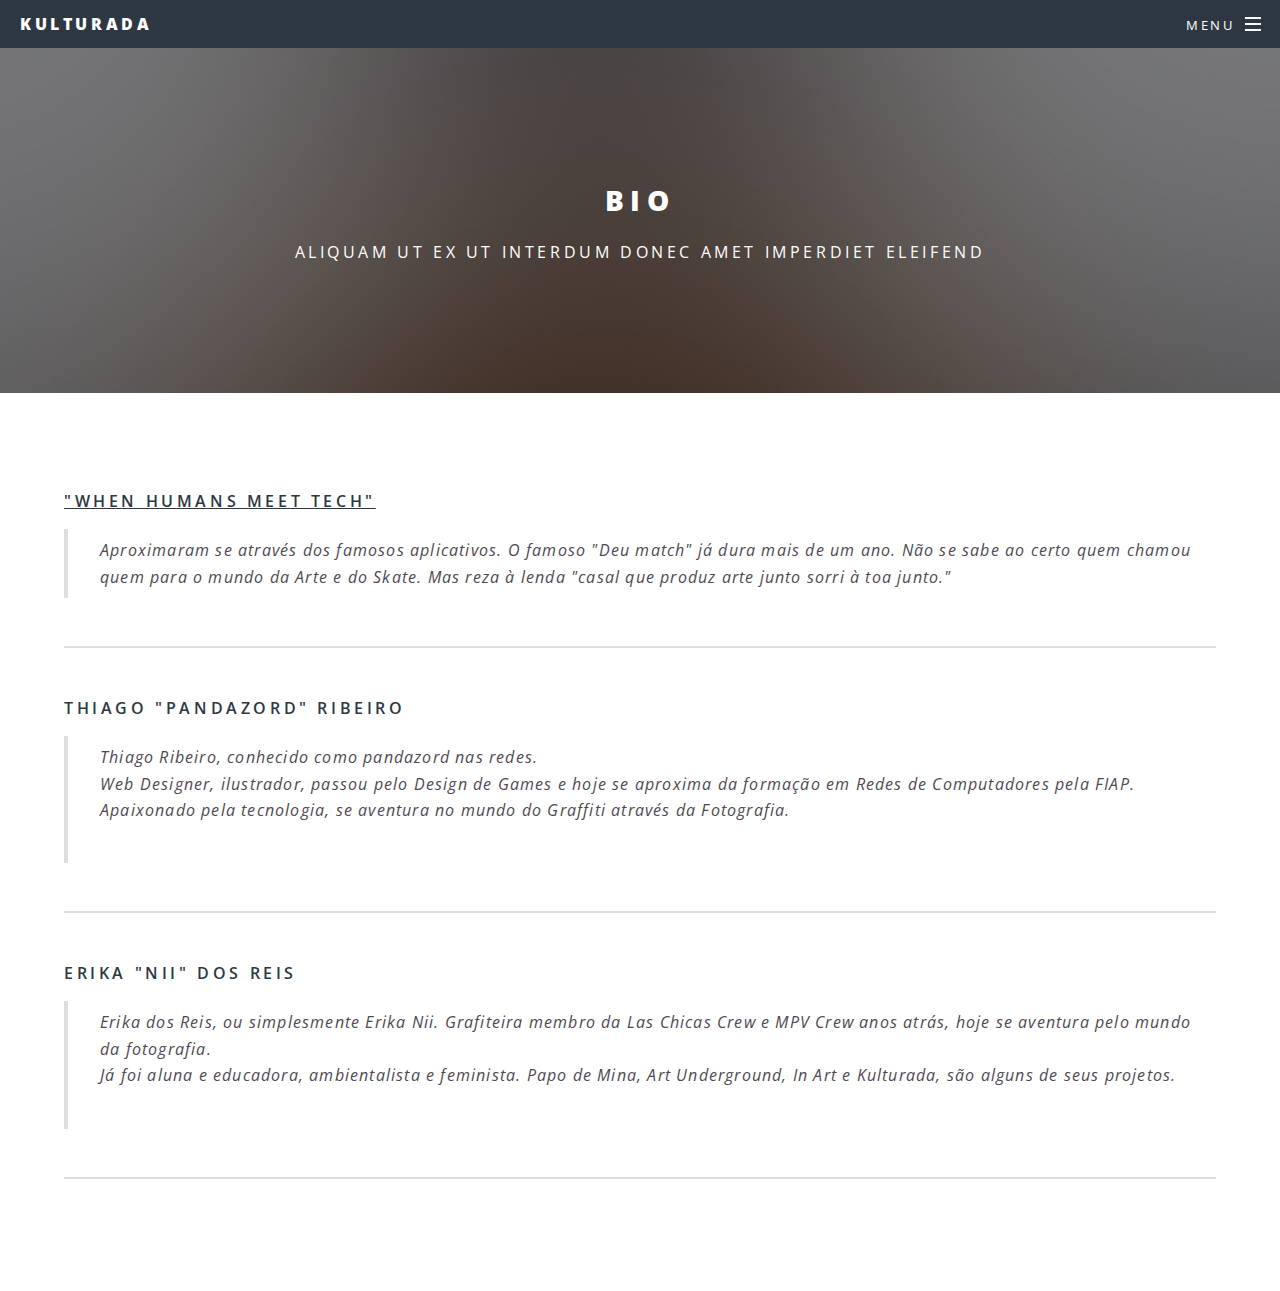
==== commit c2b59acf: "Update bio.html" ====
--- a/bio.html
+++ b/bio.html
@@ -48,7 +48,7 @@
 
 								<section>
 									<h4><b><u>"When Humans meet Tech"</b></u></h4>
-									<blockquote>Aproximaram se através dos famosos aplicativos. O famoso "Deu match" já dura mais de um ano. Não se sabe ao certo quem chamou quem para o mundo da Arte e do Skate. Mas rez à lenda "casal que produz arte junto sorri à toa junto."</blockquote>
+									<blockquote>Aproximaram se através dos famosos aplicativos. O famoso "Deu match" já dura mais de um ano. Não se sabe ao certo quem chamou quem para o mundo da Arte e do Skate. Mas reza à lenda "casal que produz arte junto sorri à toa junto."</blockquote>
 									<hr />
 									
 									<h4><b>Thiago "pandazord" Ribeiro</b></h4>
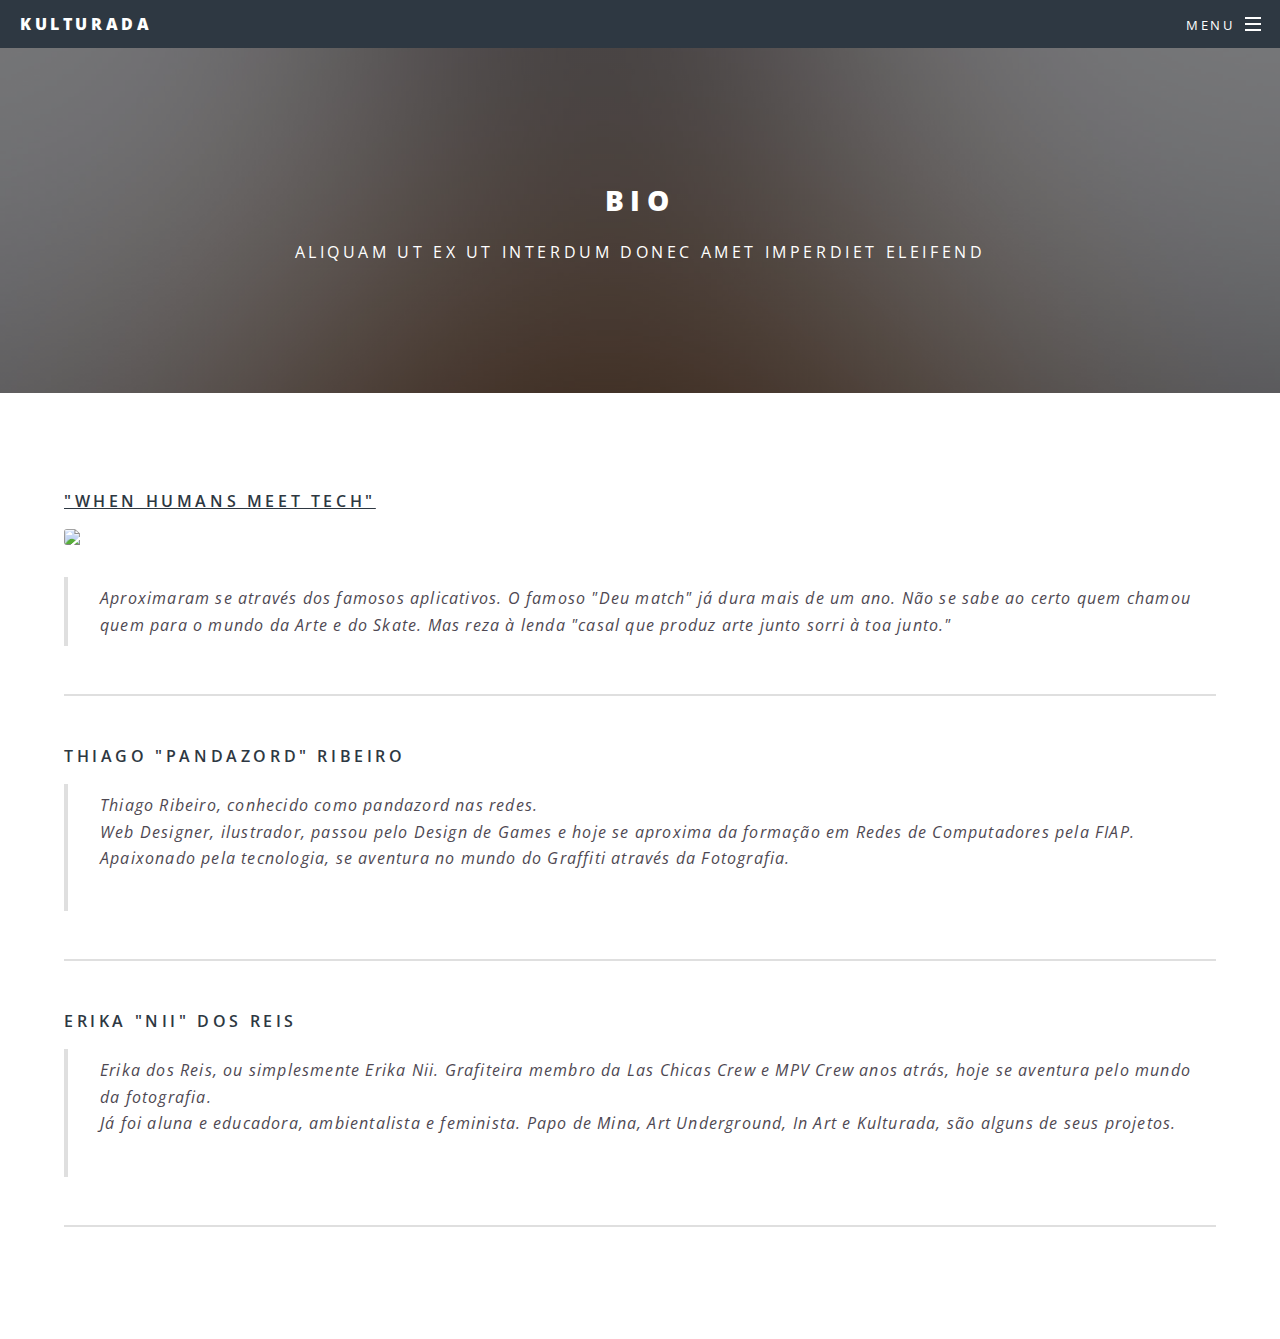
==== commit 6003e8dd: "Update bio.html" ====
--- a/bio.html
+++ b/bio.html
@@ -48,6 +48,11 @@
 
 								<section>
 									<h4><b><u>"When Humans meet Tech"</b></u></h4>
+									<div class="box alt">
+										<div class="row gtr-50 gtr-uniform">
+											<div class="col-12"><span class="image fit"><img src="images/us_bio1.jpg"/></span></div>
+									</div>
+								</div>
 									<blockquote>Aproximaram se através dos famosos aplicativos. O famoso "Deu match" já dura mais de um ano. Não se sabe ao certo quem chamou quem para o mundo da Arte e do Skate. Mas reza à lenda "casal que produz arte junto sorri à toa junto."</blockquote>
 									<hr />
 									
@@ -59,11 +64,9 @@
 									<blockquote>Erika dos Reis, ou simplesmente Erika Nii.
 									Grafiteira membro da Las Chicas Crew e MPV Crew anos atrás, hoje se aventura pelo mundo da fotografia.
 									<p>Já foi aluna e educadora, ambientalista e feminista. Papo de Mina, Art Underground, In Art e Kulturada, são alguns de seus projetos.</p></blockquote>
+									</section>
 									<hr />
-								
-
-
-			</div>
+		
 
 		<!-- Scripts -->
 			<script src="assets/js/jquery.min.js"></script>
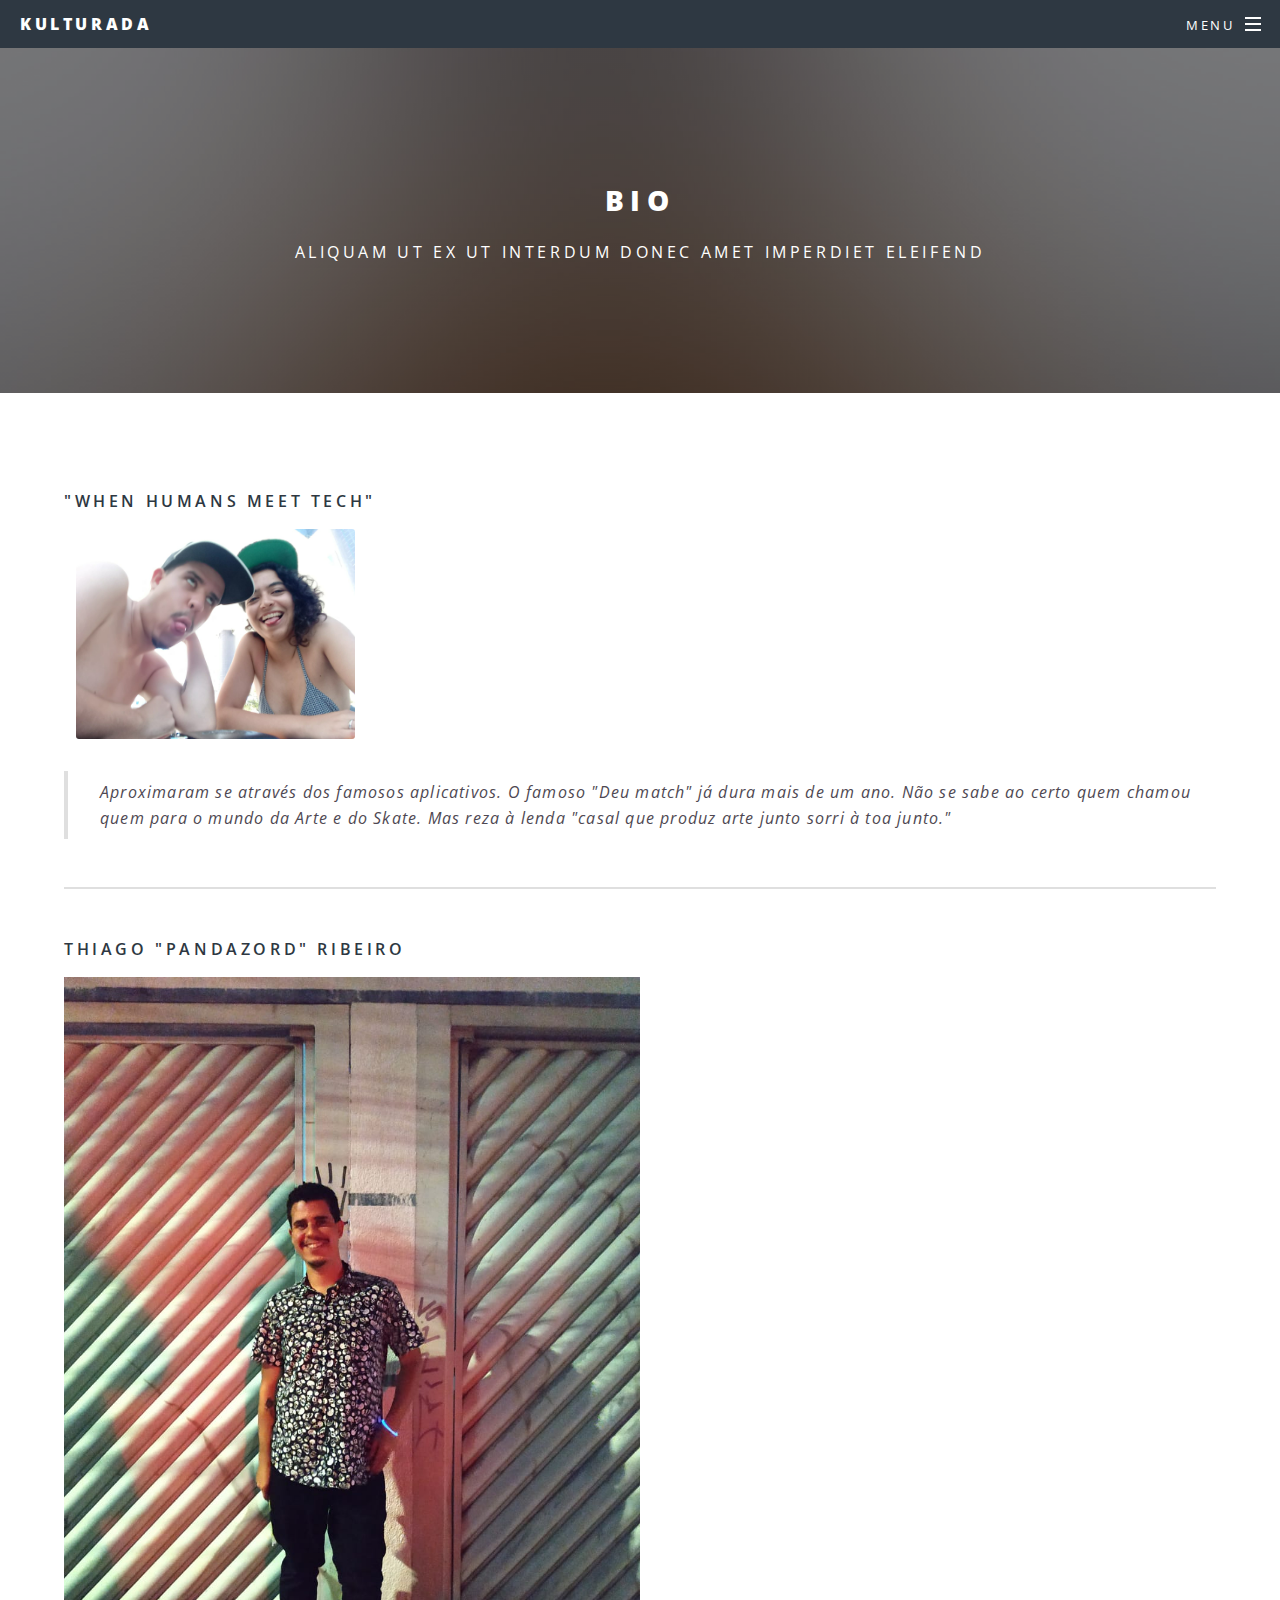
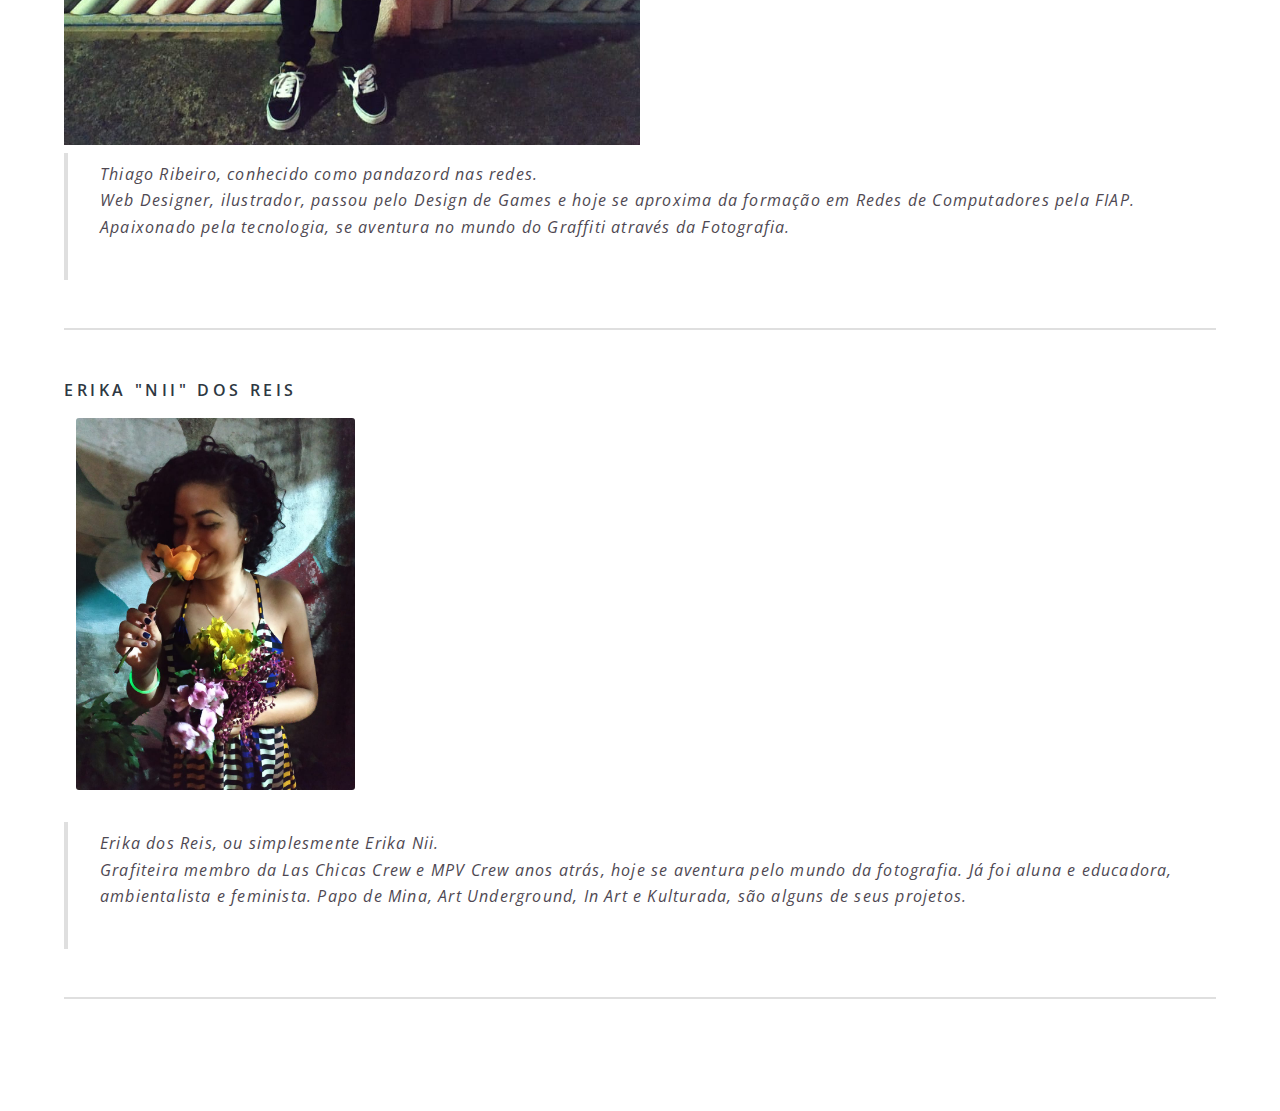
==== commit 032878b2: "Update" ====
--- a/bio.html
+++ b/bio.html
@@ -47,23 +47,29 @@
 							<div class="inner">
 
 								<section>
-									<h4><b><u>"When Humans meet Tech"</b></u></h4>
+									<h4><b>"When Humans meet Tech"</b></h4>
 									<div class="box alt">
 										<div class="row gtr-50 gtr-uniform">
-											<div class="col-12"><span class="image fit"><img src="images/us_bio1.jpg"/></span></div>
+											<p><div class="col-3"><span class="image fit"><img src="images/us_bio1.jpeg"/></span></div></p>
 									</div>
 								</div>
 									<blockquote>Aproximaram se através dos famosos aplicativos. O famoso "Deu match" já dura mais de um ano. Não se sabe ao certo quem chamou quem para o mundo da Arte e do Skate. Mas reza à lenda "casal que produz arte junto sorri à toa junto."</blockquote>
 									<hr />
 									
 									<h4><b>Thiago "pandazord" Ribeiro</b></h4>
+									<img src="images/eu_bio.jpeg" alt="Paris" style="width:50%;">
 									<blockquote>Thiago Ribeiro, conhecido como pandazord nas redes.
 									<p>Web Designer, ilustrador, passou pelo Design de Games e hoje se aproxima da formação em Redes de Computadores pela FIAP. Apaixonado pela tecnologia, se aventura no mundo do Graffiti através da Fotografia.</p></blockquote>
 									<hr />
 									<h4><b>Erika "Nii" dos Reis</b></h4>
+									<div class="box alt">
+										<div class="row gtr-50 gtr-uniform">
+											<p><div class="col-3"><span class="image fit"><img src="images/erika_bio.jpeg"/></span></div></p>
+									</div>
+								</div>
 									<blockquote>Erika dos Reis, ou simplesmente Erika Nii.
-									Grafiteira membro da Las Chicas Crew e MPV Crew anos atrás, hoje se aventura pelo mundo da fotografia.
-									<p>Já foi aluna e educadora, ambientalista e feminista. Papo de Mina, Art Underground, In Art e Kulturada, são alguns de seus projetos.</p></blockquote>
+									<p>Grafiteira membro da Las Chicas Crew e MPV Crew anos atrás, hoje se aventura pelo mundo da fotografia.
+									Já foi aluna e educadora, ambientalista e feminista. Papo de Mina, Art Underground, In Art e Kulturada, são alguns de seus projetos.<p></blockquote>
 									</section>
 									<hr />
 		
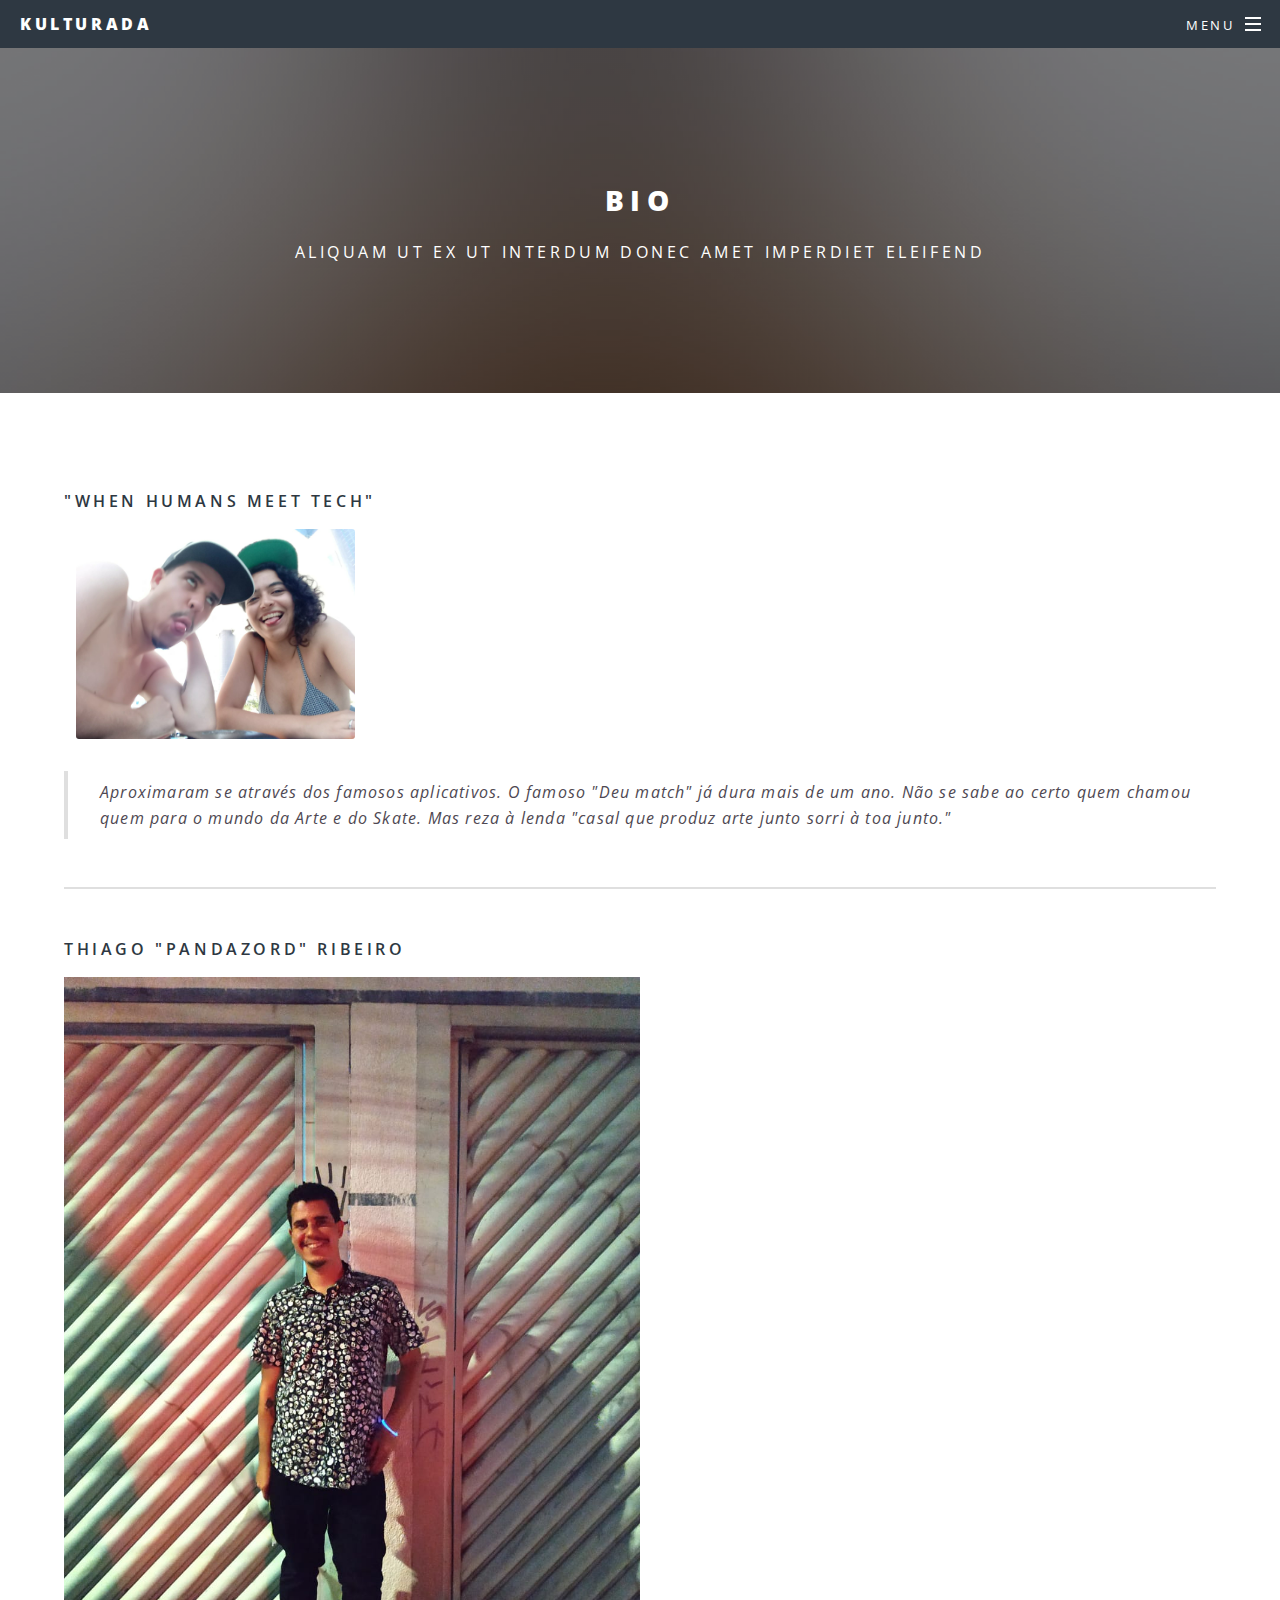
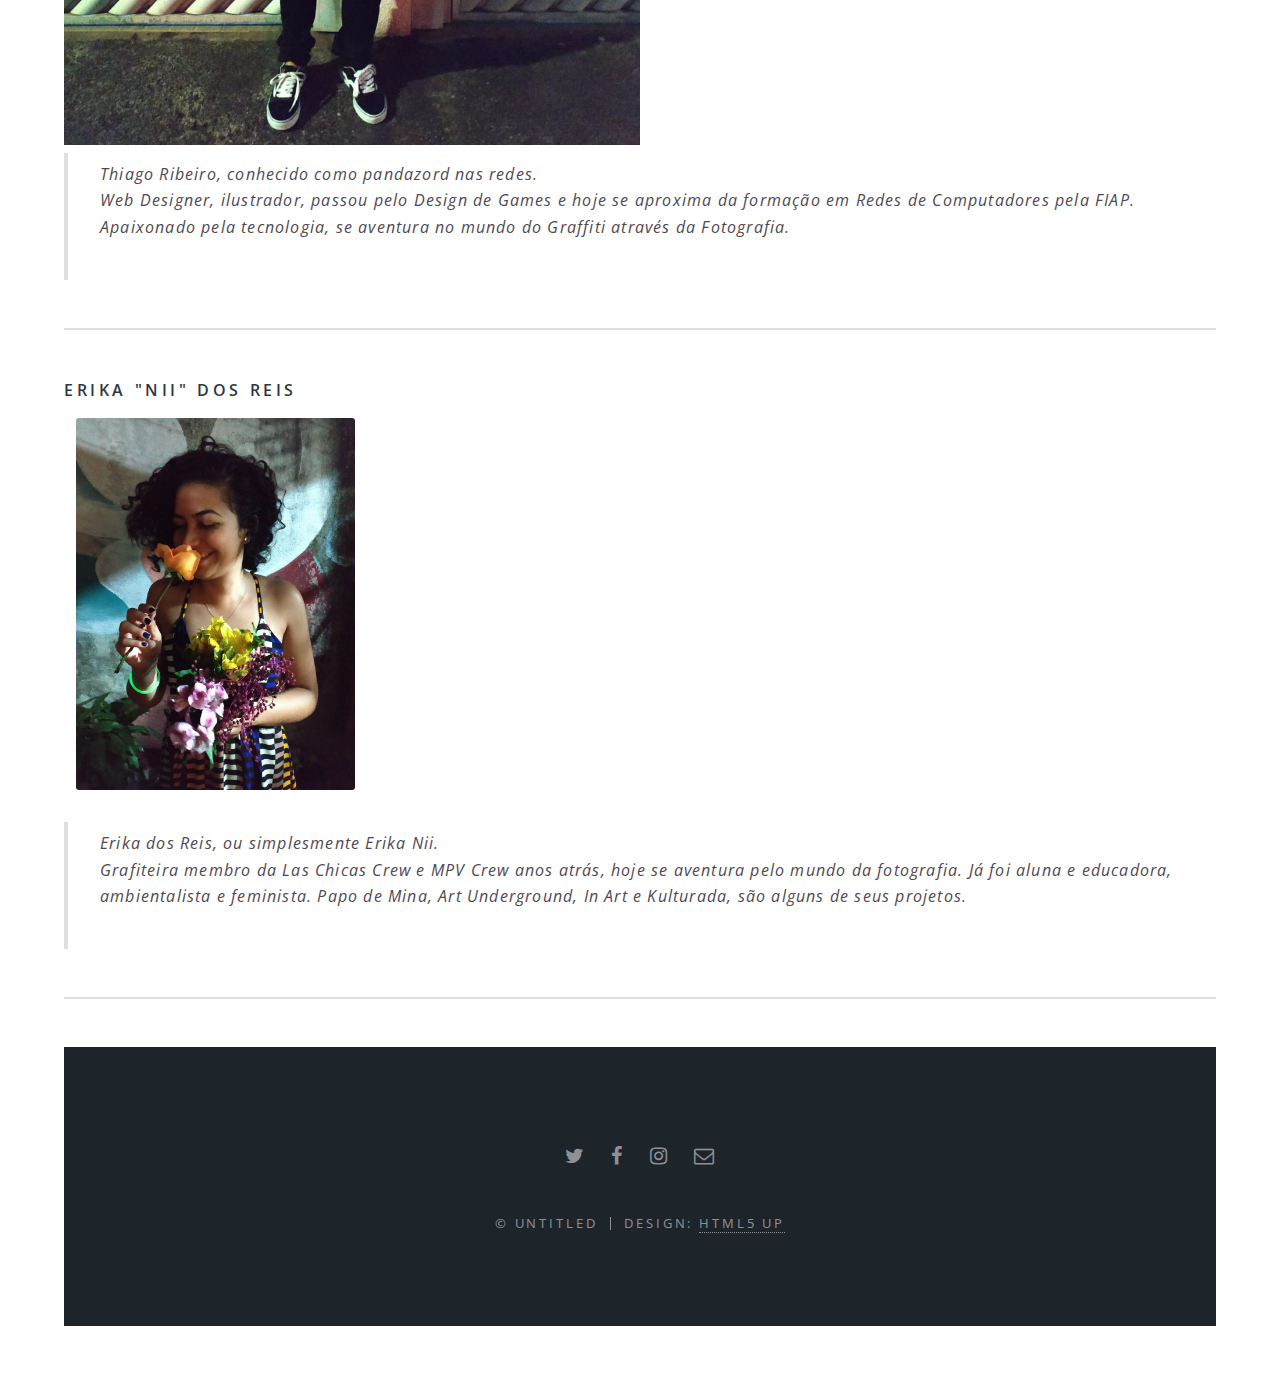
==== commit a8988aaf: "update" ====
--- a/bio.html
+++ b/bio.html
@@ -72,6 +72,19 @@
 									Já foi aluna e educadora, ambientalista e feminista. Papo de Mina, Art Underground, In Art e Kulturada, são alguns de seus projetos.<p></blockquote>
 									</section>
 									<hr />
+									
+		<!-- Footer -->
+					<footer id="footer">
+						<ul class="icons">
+							<li><a href="https://twitter.com/kulturada" class="icon fa-twitter"><span class="label">Twitter</span></a></li>
+							<li><a href="https://fb.me/kulturada" class="icon fa-facebook"><span class="label">Facebook</span></a></li>
+							<li><a href="https://www.instagram.com/kulturada/" class="icon fa-instagram"><span class="label">Instagram</span></a></li>
+							<li><a href="mail:kulturada.project@gmail.com" class="icon fa-envelope-o"><span class="label">Email</span></a></li>
+						</ul>
+						<ul class="copyright">
+							<li>&copy; Untitled</li><li>Design: <a href="http://html5up.net">HTML5 UP</a></li>
+						</ul>
+					</footer>
 		
 
 		<!-- Scripts -->
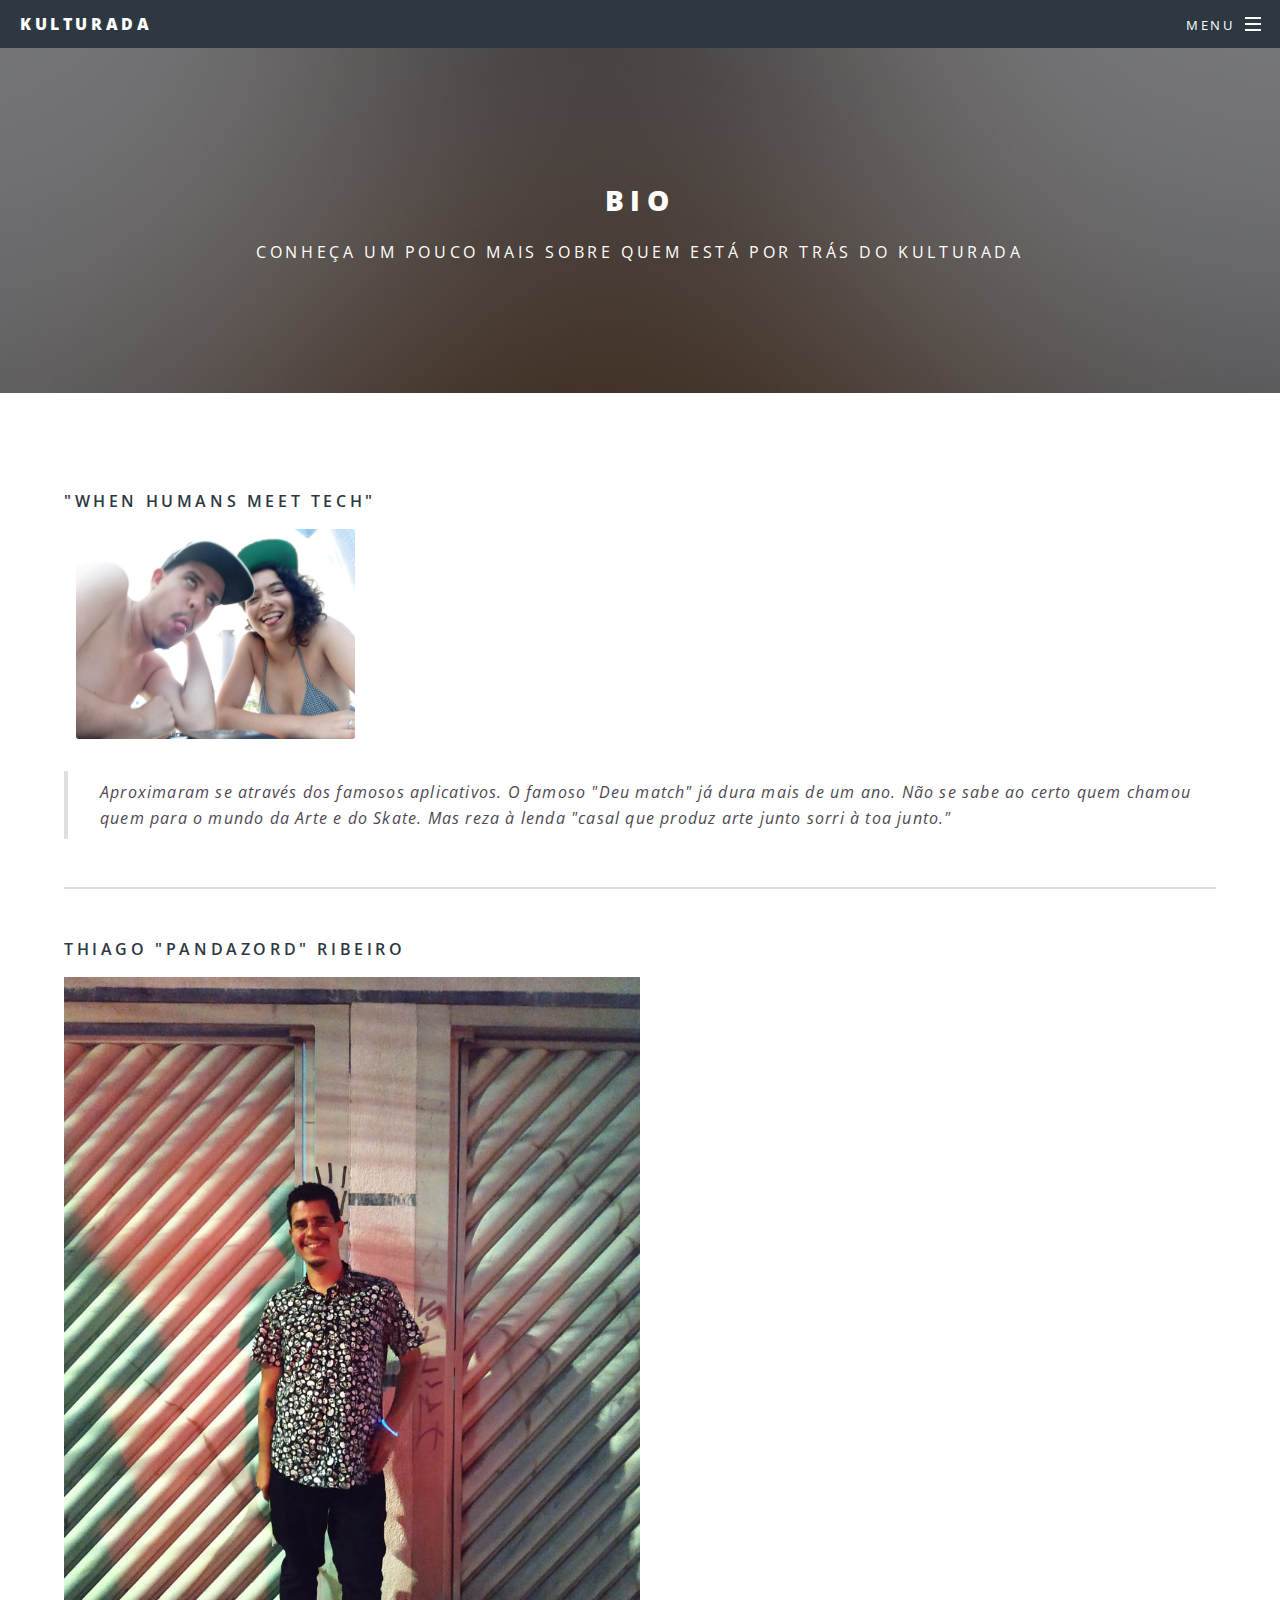
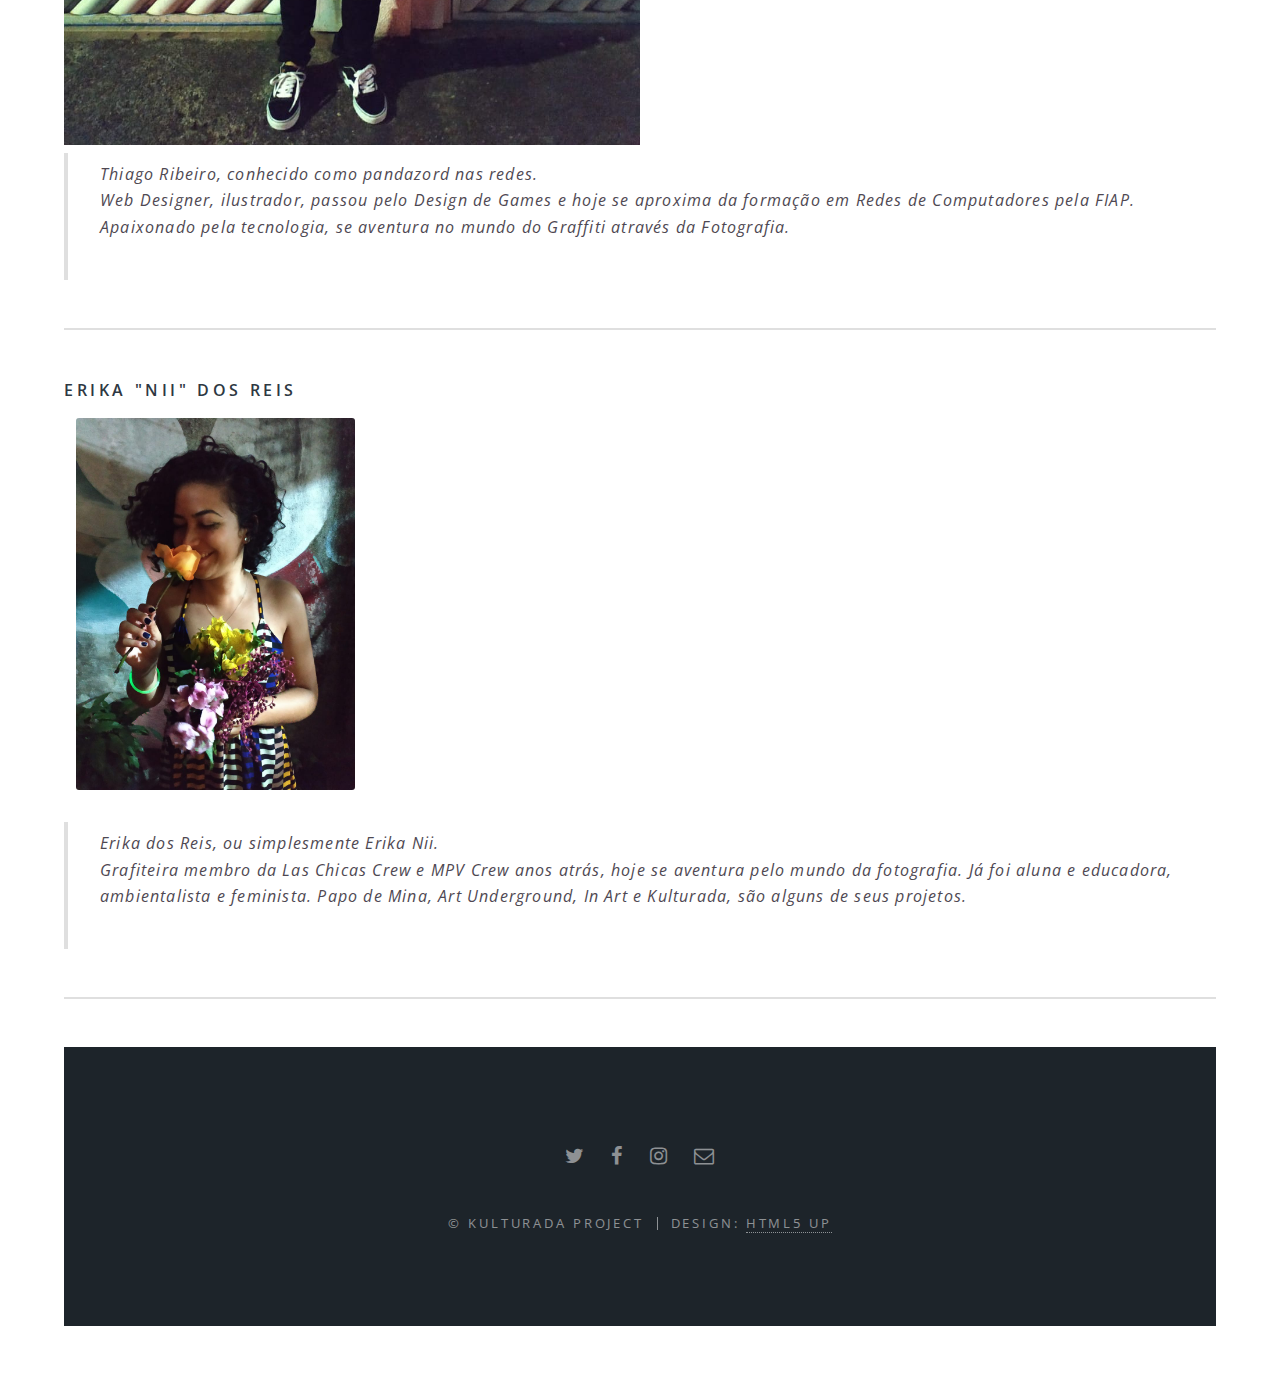
==== commit e6e0a206: "update" ====
--- a/bio.html
+++ b/bio.html
@@ -41,7 +41,7 @@
 					<article id="main">
 						<header>
 							<h2>Bio</h2>
-							<p>Aliquam ut ex ut interdum donec amet imperdiet eleifend</p>
+							<p>Conheça um pouco mais sobre quem está por trás do Kulturada</p>
 						</header>
 						<section class="wrapper style5">
 							<div class="inner">
@@ -79,10 +79,10 @@
 							<li><a href="https://twitter.com/kulturada" class="icon fa-twitter"><span class="label">Twitter</span></a></li>
 							<li><a href="https://fb.me/kulturada" class="icon fa-facebook"><span class="label">Facebook</span></a></li>
 							<li><a href="https://www.instagram.com/kulturada/" class="icon fa-instagram"><span class="label">Instagram</span></a></li>
-							<li><a href="mail:kulturada.project@gmail.com" class="icon fa-envelope-o"><span class="label">Email</span></a></li>
+							<li><a href="mailto:kulturada.project@gmail.com" class="icon fa-envelope-o"><span class="label">Email</span></a></li>
 						</ul>
 						<ul class="copyright">
-							<li>&copy; Untitled</li><li>Design: <a href="http://html5up.net">HTML5 UP</a></li>
+							<li>&copy; KULTURADA PROJECT</li><li>Design: <a href="http://html5up.net">HTML5 UP</a></li>
 						</ul>
 					</footer>
 		
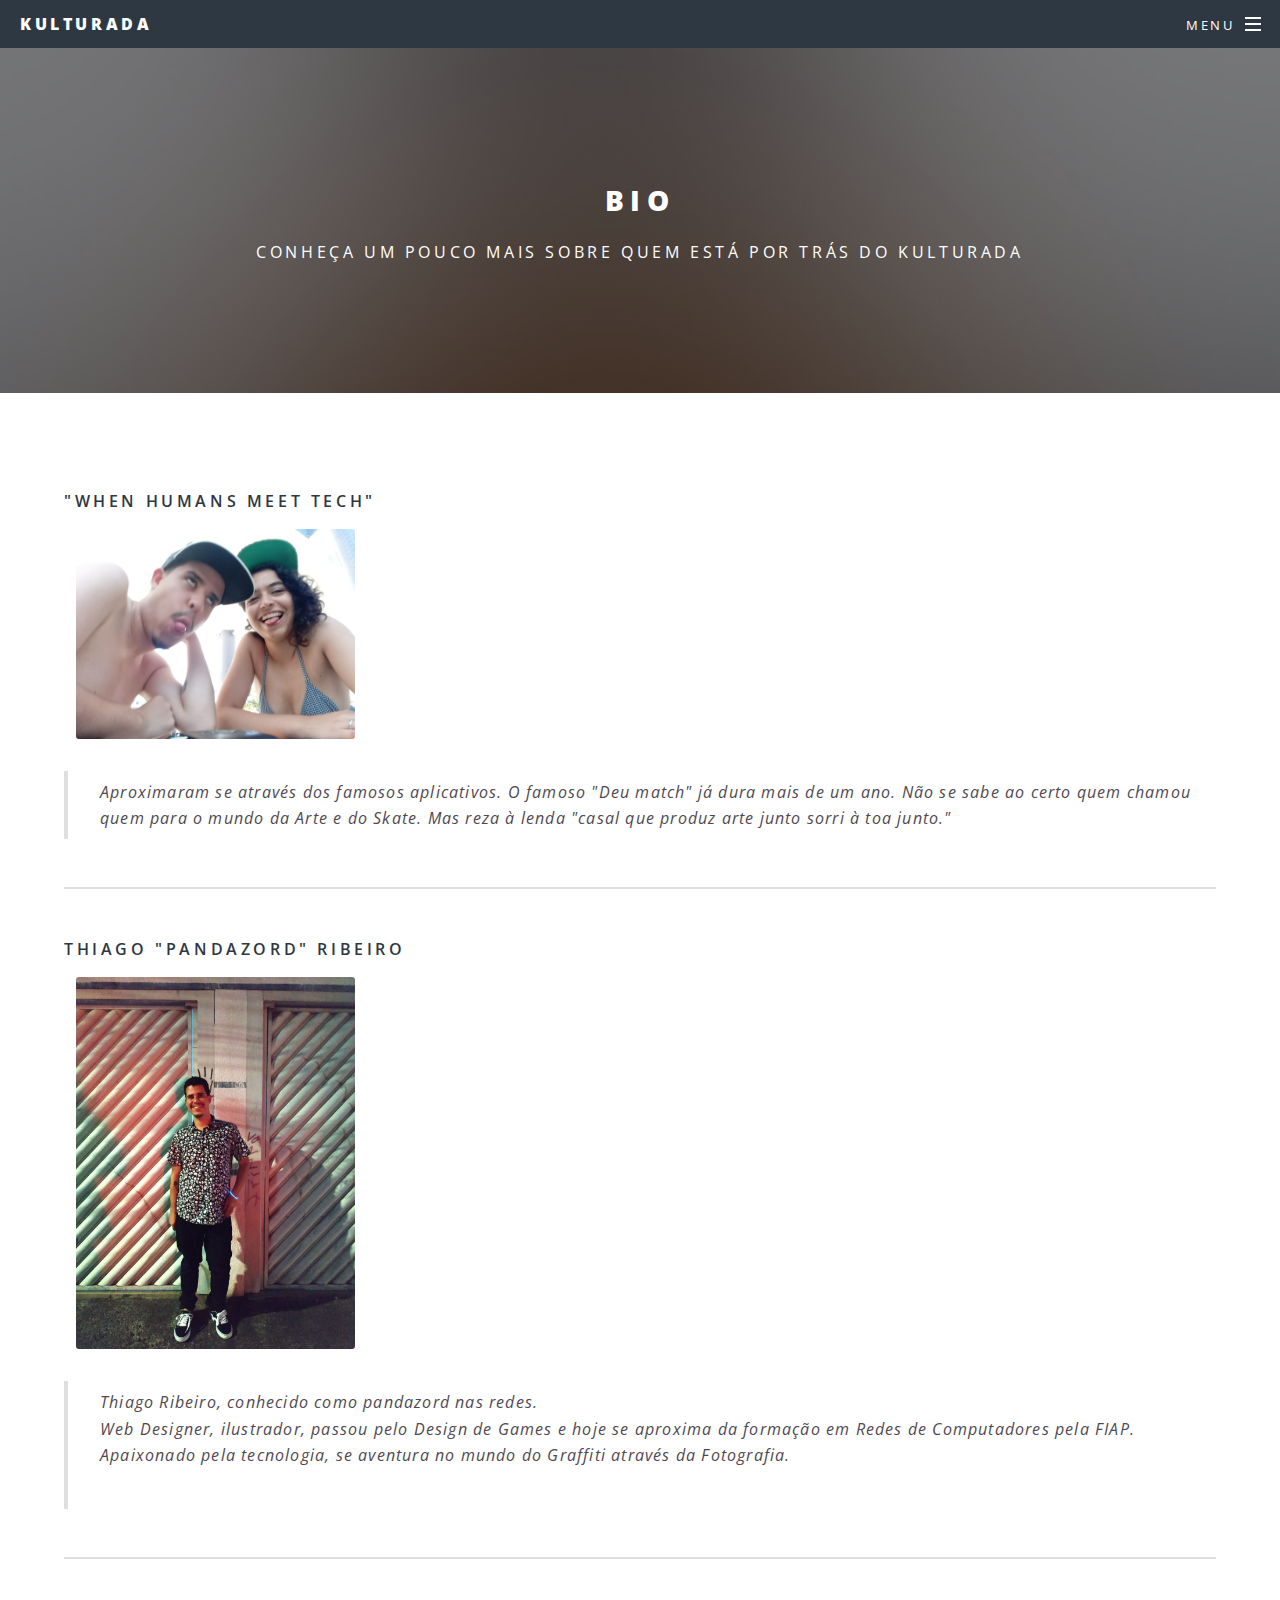
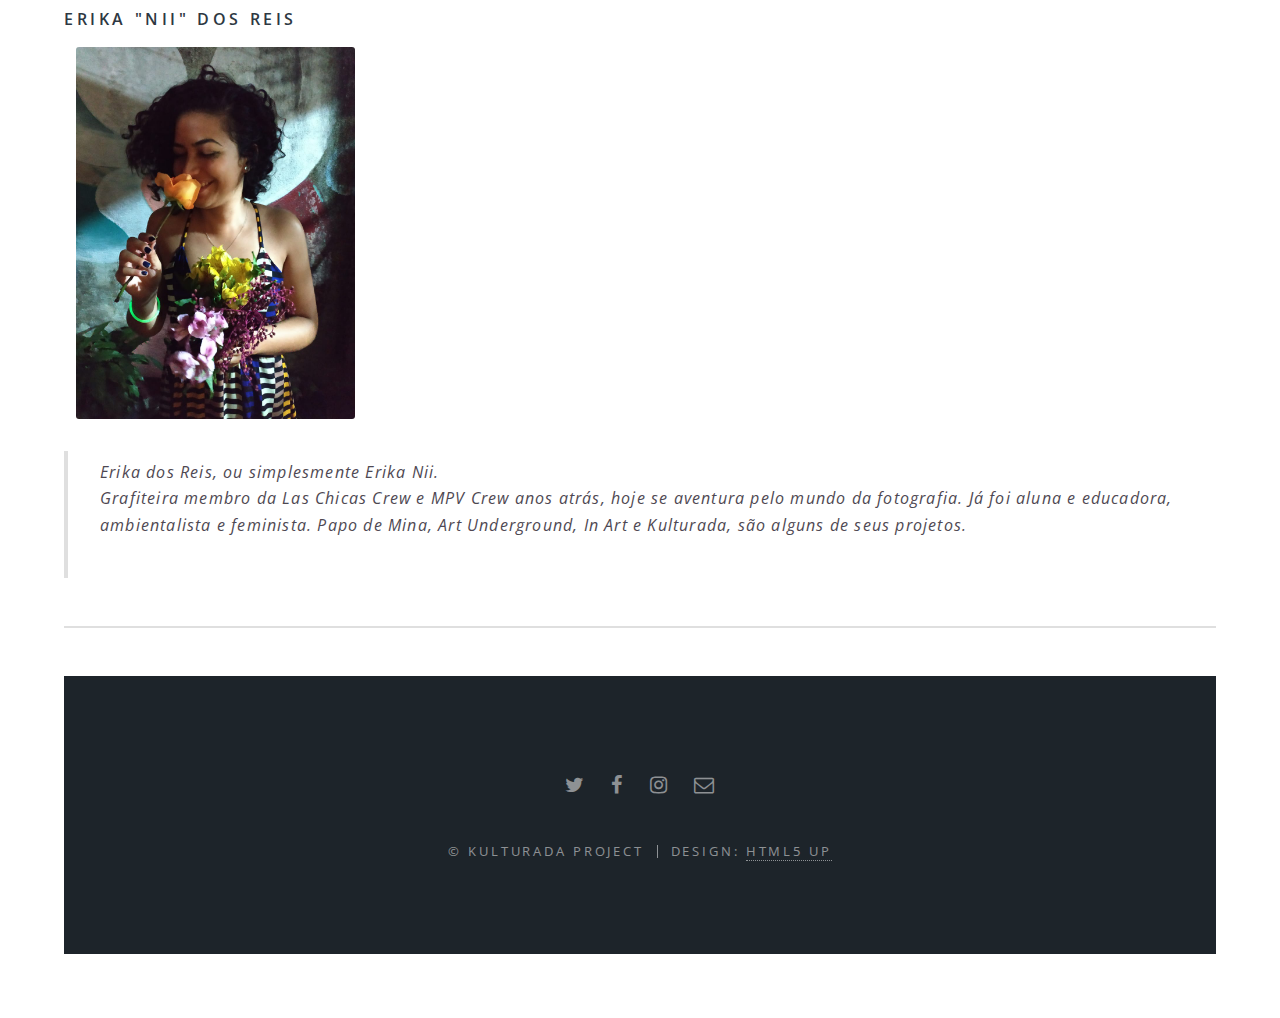
==== commit 0c5dfba8: "update bio.html" ====
--- a/bio.html
+++ b/bio.html
@@ -57,7 +57,11 @@
 									<hr />
 									
 									<h4><b>Thiago "pandazord" Ribeiro</b></h4>
-									<img src="images/eu_bio.jpeg" alt="Paris" style="width:50%;">
+										<div class="box alt">
+										<div class="row gtr-50 gtr-uniform">
+											<p><div class="col-3"><span class="image fit"><img src="images/eu_bio.jpeg"/></span></div></p>
+									</div>
+								</div>
 									<blockquote>Thiago Ribeiro, conhecido como pandazord nas redes.
 									<p>Web Designer, ilustrador, passou pelo Design de Games e hoje se aproxima da formação em Redes de Computadores pela FIAP. Apaixonado pela tecnologia, se aventura no mundo do Graffiti através da Fotografia.</p></blockquote>
 									<hr />
